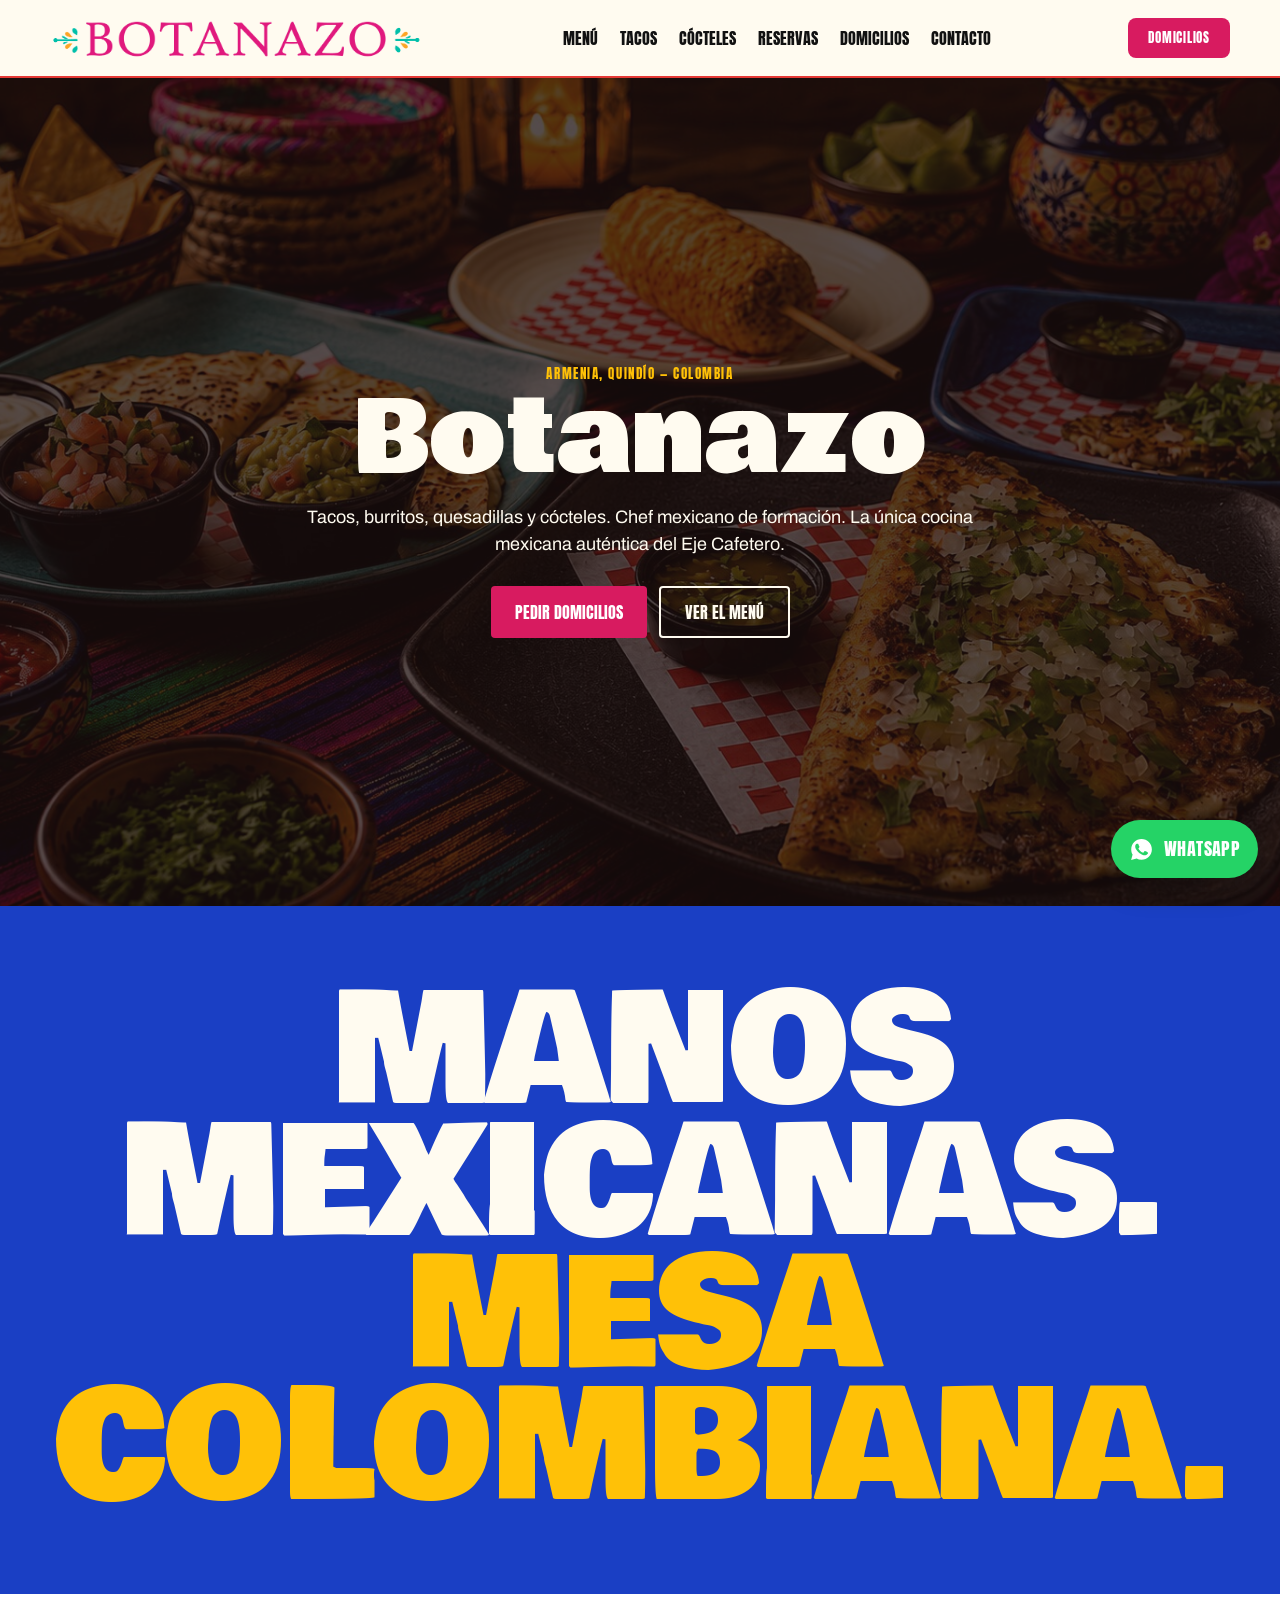
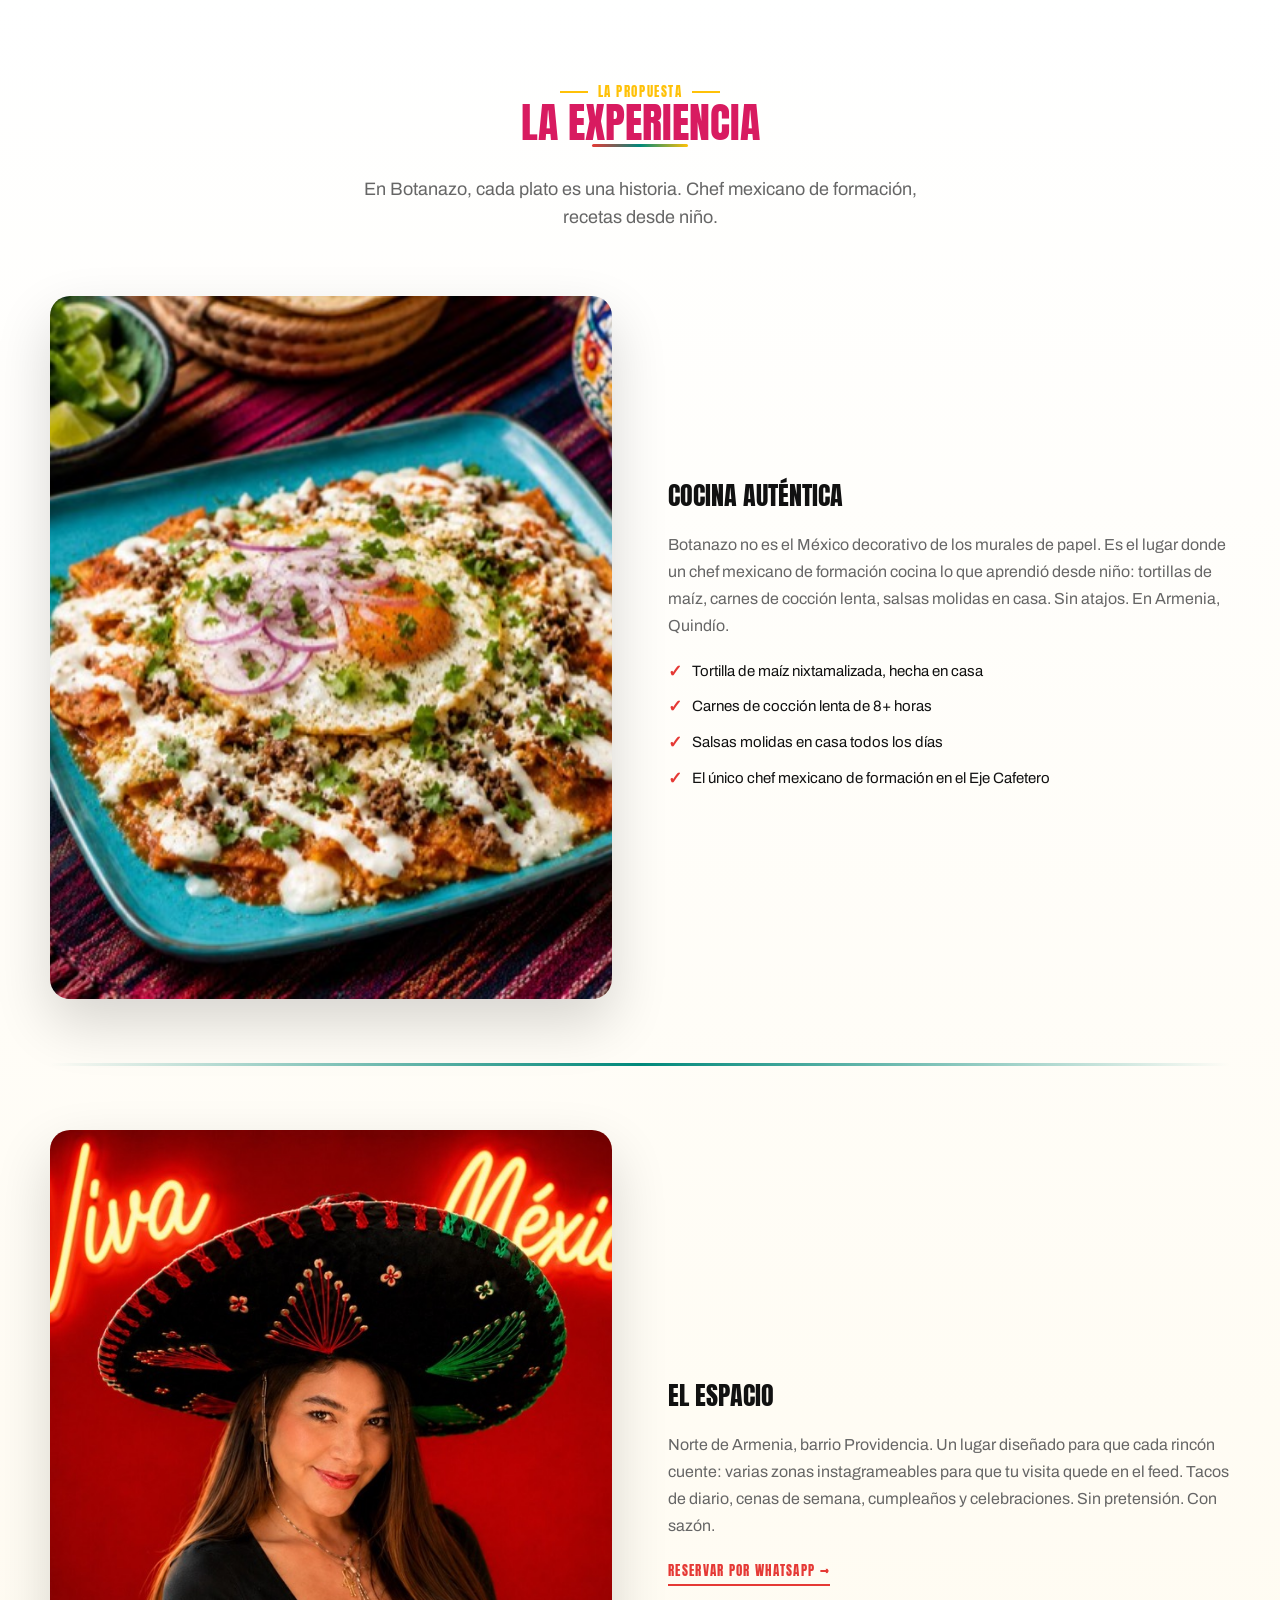
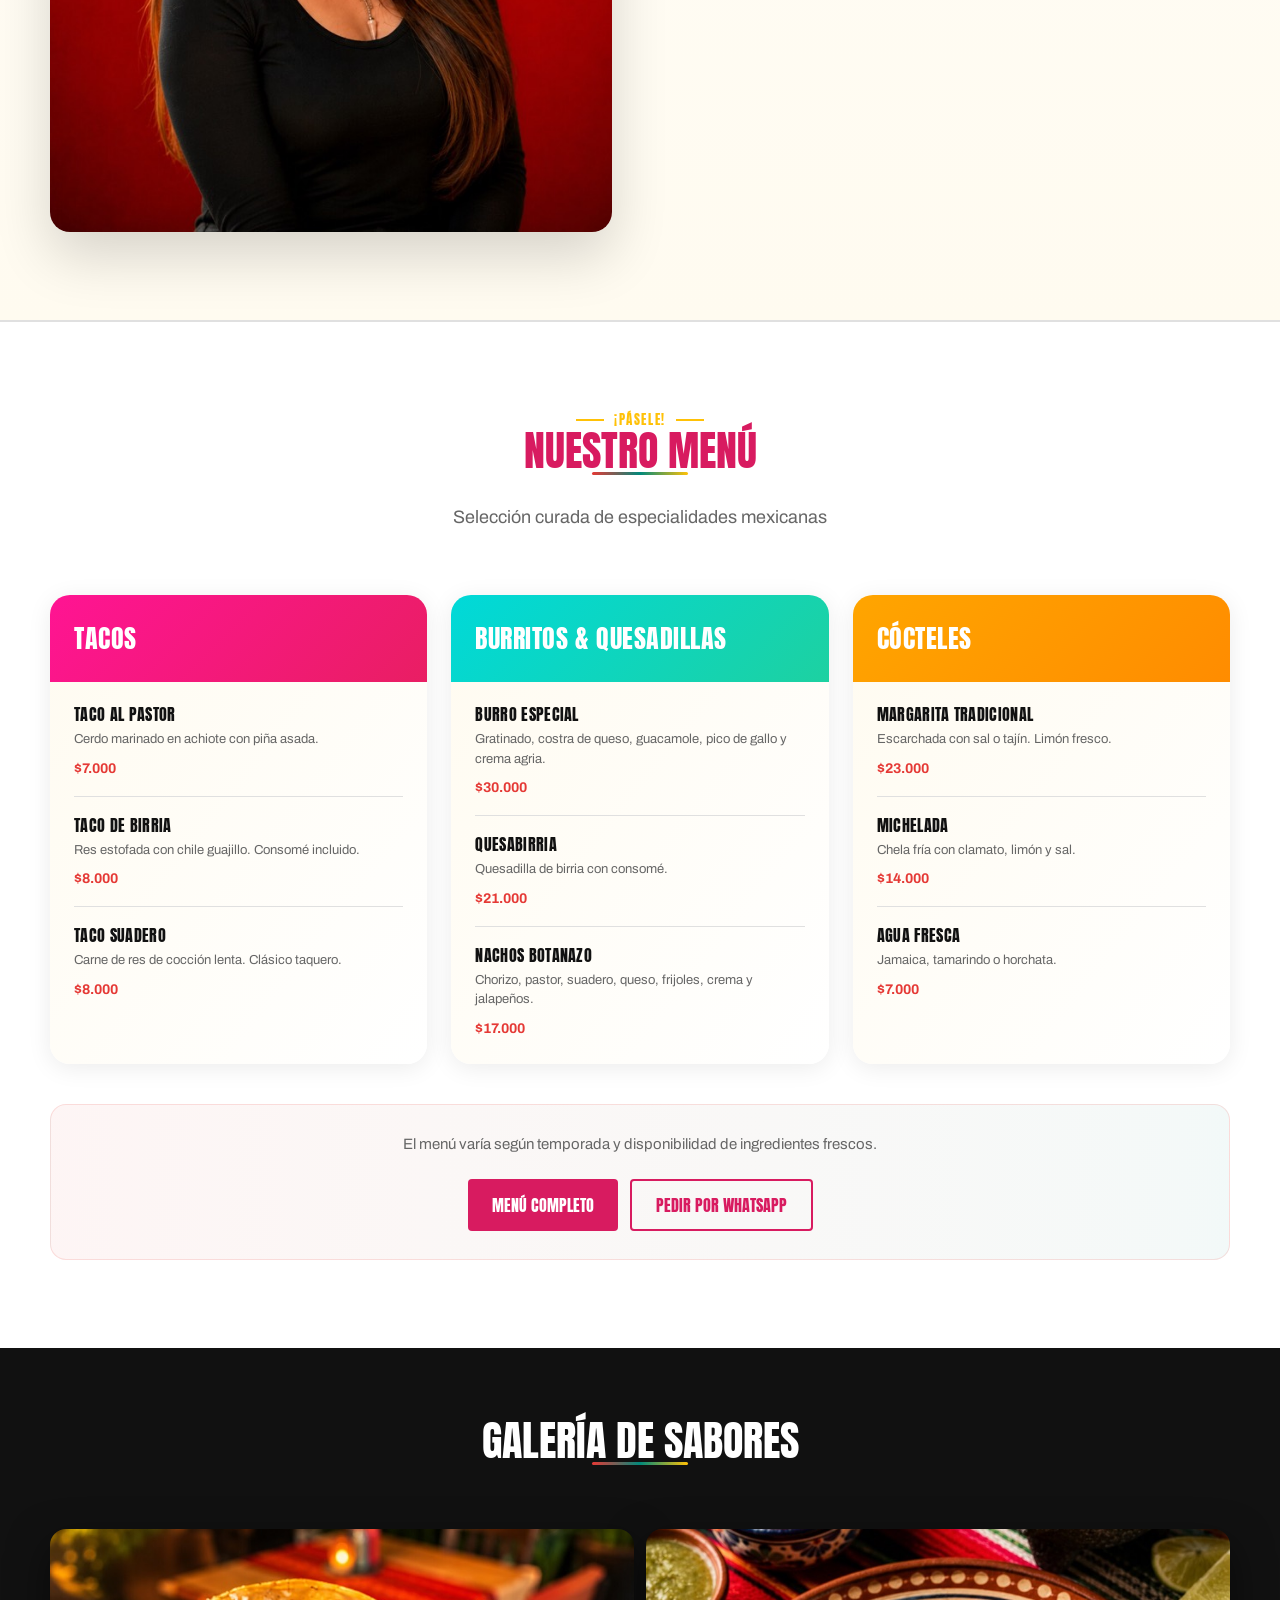
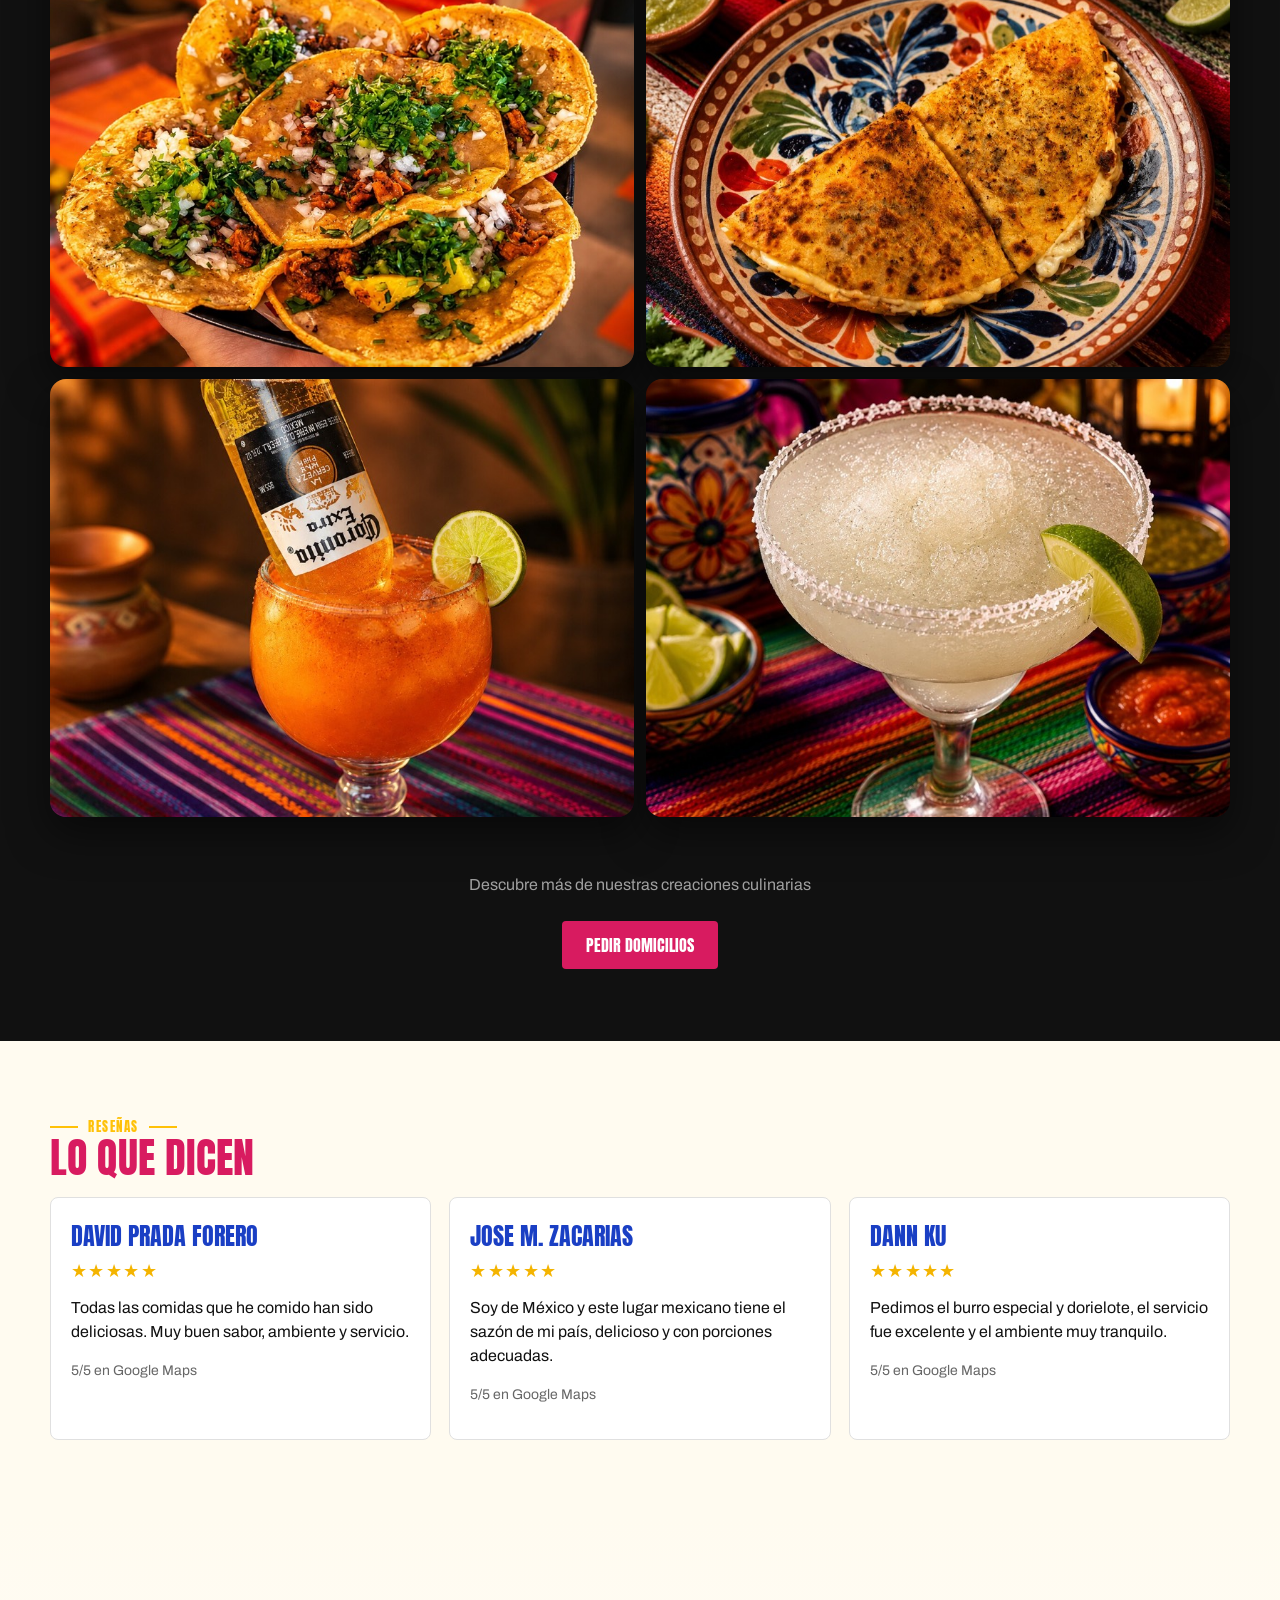
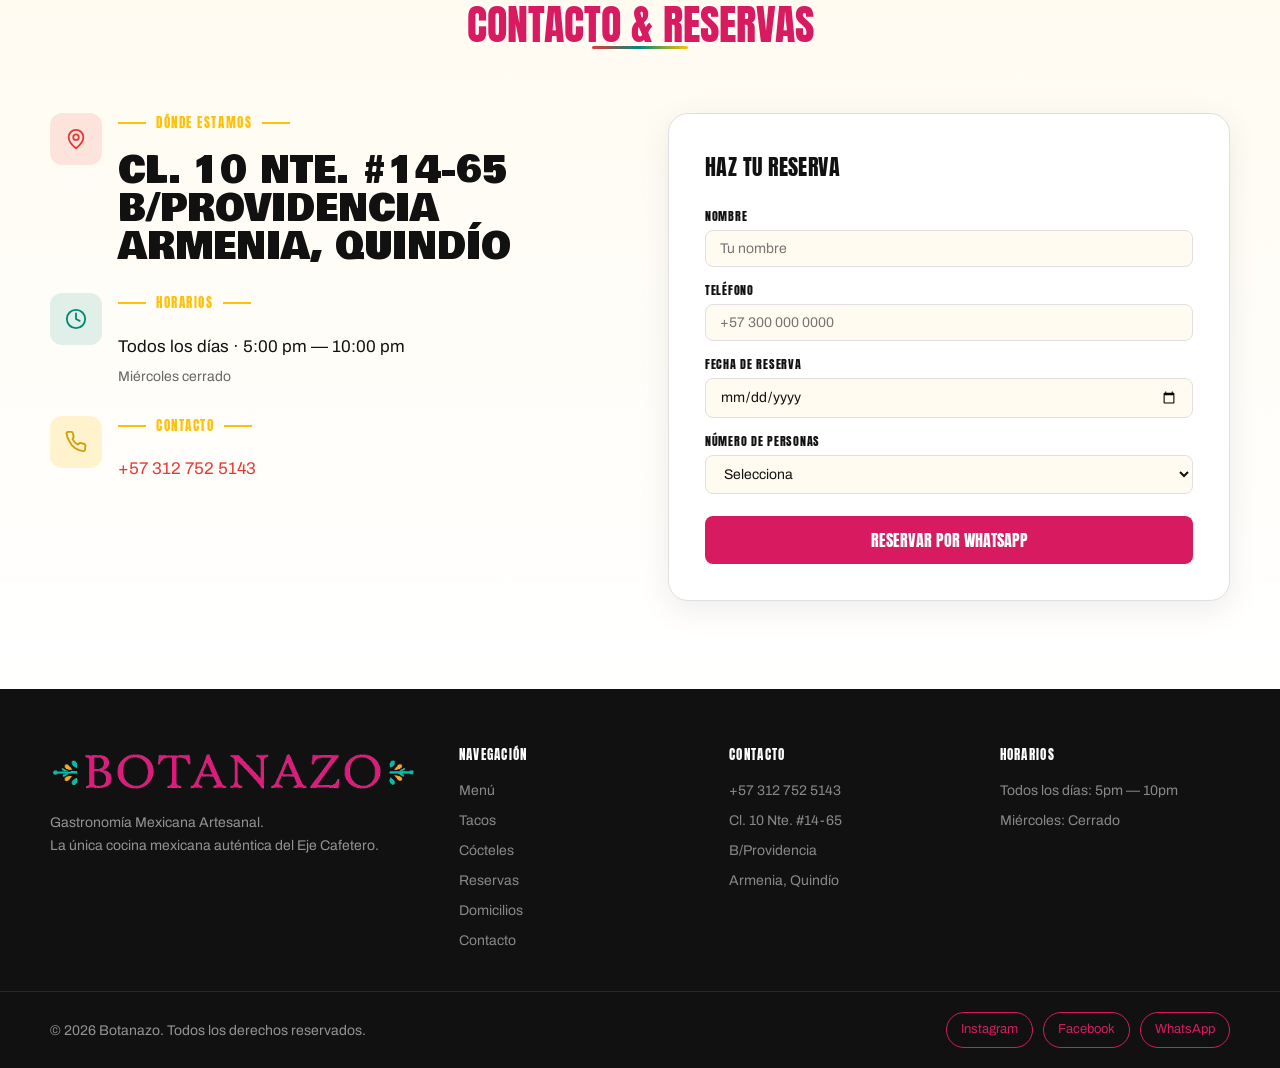
==== public/index.html @ c0c4675f "Add Bretana image" ====
<!doctype html>
<html lang="es">
  <head>
    <meta charset="utf-8" />
    <meta name="viewport" content="width=device-width, initial-scale=1" />
    <title>Botanazo | Restaurante mexicano en Armenia, Quindío</title>
    <meta name="description" content="Botanazo es el único restaurante mexicano con chef de formación en el Eje Cafetero. Tacos, burritos, quesadillas, cócteles y botanas en Armenia, Quindío." />
    <link rel="preconnect" href="https://fonts.googleapis.com" />
    <link rel="preconnect" href="https://fonts.gstatic.com" crossorigin />
    <link href="https://fonts.googleapis.com/css2?family=Anton&family=Archivo:wght@400;500;700&family=Bowlby+One&family=Caveat:wght@600&display=swap" rel="stylesheet" />
    <link rel="stylesheet" href="./styles-v22.css" />
    <link rel="icon" type="image/svg+xml" href="./assets/favicon_io/favicon.svg" />
    <link rel="shortcut icon" href="./assets/favicon_io/favicon.ico" />
    <link rel="icon" type="image/png" sizes="96x96" href="./assets/favicon_io/favicon-96x96.png" />
    <link rel="apple-touch-icon" sizes="180x180" href="./assets/favicon_io/apple-touch-icon.png" />
    <link rel="manifest" href="./assets/favicon_io/site.webmanifest" />
  </head>
  <body>

    <!-- HEADER -->
    <header class="site-header">
      <nav class="nav">
        <a class="brand" href="./index.html">
          <img src="./assets/images/logo-botanazo-mini.png" alt="Botanazo Gastronomia Mexicana" />
        </a>
        <button class="nav-toggle" data-nav-toggle aria-label="Abrir menú"><svg width="24" height="24" viewBox="0 0 24 24" fill="none" stroke="currentColor" stroke-width="2" stroke-linecap="round"><line x1="3" y1="6" x2="21" y2="6"/><line x1="3" y1="12" x2="21" y2="12"/><line x1="3" y1="18" x2="21" y2="18"/></svg></button>
        <div class="nav-links" data-nav-links>
          <a href="./menu.html">Menú</a>
          <a href="./tacos-en-armenia.html">Tacos</a>
          <a href="./cocteles.html">Cócteles</a>
          <a href="./reservas.html">Reservas</a>
          <a href="./domicilios.html">Domicilios</a>
          <a href="./contacto.html">Contacto</a>
        </div>
        <a class="button button-primary nav-cta" href="./domicilios.html">Domicilios</a>
      </nav>
    </header>

    <main>

      <!-- HERO -->
      <section class="hero">
        <div class="hero-inner">
          <div class="eyebrow">Armenia, Quindío — Colombia</div>
          <h1>Botanazo</h1>
          <p>Tacos, burritos, quesadillas y cócteles. Chef mexicano de formación. La única cocina mexicana auténtica del Eje Cafetero.</p>
          <div class="hero-actions">
            <a class="button button-primary" href="./domicilios.html">Pedir domicilios</a>
            <a class="button button-secondary" href="./menu.html">Ver el menú</a>
          </div>
        </div>
      </section>

      <!-- STATEMENT BAND -->
      <section class="t-statement">
        <p class="t-statement-line">Manos mexicanas.</p>
        <p class="t-statement-line t-statement-accent">Mesa colombiana.</p>
      </section>

      <!-- EXPERIENCE -->
      <section class="t-experience">
        <div class="t-exp-inner">
          <div class="t-section-head">
            <div class="section-kicker" style="justify-content:center;">La propuesta</div>
            <h2>La Experiencia</h2>
            <div class="section-divider-bar"></div>
            <p class="t-section-lead">En Botanazo, cada plato es una historia. Chef mexicano de formación, recetas desde niño.</p>
          </div>

          <div class="t-exp-row">
            <div class="t-exp-photo">
              <img src="./assets/images/chilaquiles-mexicanos-botanazo-armenia.jpg" alt="Chilaquiles en Botanazo" srcset="./assets/images/mobile/chilaquiles-mexicanos-botanazo-armenia-mobile.jpg 820w, ./assets/images/chilaquiles-mexicanos-botanazo-armenia.jpg 1254w" sizes="(max-width: 860px) 100vw, 50vw">
            </div>
            <div class="t-exp-text">
              <h3>Cocina Auténtica</h3>
              <p>Botanazo no es el México decorativo de los murales de papel. Es el lugar donde un chef mexicano de formación cocina lo que aprendió desde niño: tortillas de maíz, carnes de cocción lenta, salsas molidas en casa. Sin atajos. En Armenia, Quindío.</p>
              <ul class="t-exp-list">
                <li>Tortilla de maíz nixtamalizada, hecha en casa</li>
                <li>Carnes de cocción lenta de 8+ horas</li>
                <li>Salsas molidas en casa todos los días</li>
                <li>El único chef mexicano de formación en el Eje Cafetero</li>
              </ul>
            </div>
          </div>

          <div class="t-exp-divider"></div>

          <div class="t-exp-row t-exp-row-rev">
            <div class="t-exp-text">
              <h3>El Espacio</h3>
              <p>Norte de Armenia, barrio Providencia. Un lugar diseñado para que cada rincón cuente: varias zonas instagrameables para que tu visita quede en el feed. Tacos de diario, cenas de semana, cumpleaños y celebraciones. Sin pretensión. Con sazón.</p>
              <a class="t-feature-cta" href="https://wa.me/573127525143">Reservar por WhatsApp →</a>
            </div>
            <div class="t-exp-photo">
              <img src="./assets/images/restaurante-botanazo-armenia-ambiente.jpg" alt="Zonas instagrameables en Botanazo" srcset="./assets/images/mobile/restaurante-botanazo-armenia-ambiente-mobile.jpg 820w, ./assets/images/restaurante-botanazo-armenia-ambiente.jpg 1254w" sizes="(max-width: 860px) 100vw, 50vw">
            </div>
          </div>
        </div>
      </section>

      <!-- MENÚ — 3 tarjetas -->
      <section class="t-menu-sec">
        <div class="t-exp-inner">
          <div class="t-section-head">
            <div class="section-kicker" style="justify-content:center;">¡Pásele!</div>
            <h2>Nuestro Menú</h2>
            <div class="section-divider-bar"></div>
            <p class="t-section-lead">Selección curada de especialidades mexicanas</p>
          </div>

          <div class="t-menu-cards">
            <div class="t-menu-card">
              <div class="t-mcard-head t-mcard-red"><h3>Tacos</h3></div>
              <div class="t-mcard-body">
                <div class="t-mcard-item">
                  <div class="t-mcard-name">Taco al pastor</div>
                  <p>Cerdo marinado en achiote con piña asada.</p>
                  <span class="t-mcard-price">$7.000</span>
                </div>
                <div class="t-mcard-item">
                  <div class="t-mcard-name">Taco de birria</div>
                  <p>Res estofada con chile guajillo. Consomé incluido.</p>
                  <span class="t-mcard-price">$8.000</span>
                </div>
                <div class="t-mcard-item">
                  <div class="t-mcard-name">Taco suadero</div>
                  <p>Carne de res de cocción lenta. Clásico taquero.</p>
                  <span class="t-mcard-price">$8.000</span>
                </div>
              </div>
            </div>

            <div class="t-menu-card">
              <div class="t-mcard-head t-mcard-blue"><h3>Burritos & Quesadillas</h3></div>
              <div class="t-mcard-body">
                <div class="t-mcard-item">
                  <div class="t-mcard-name">Burro especial</div>
                  <p>Gratinado, costra de queso, guacamole, pico de gallo y crema agria.</p>
                  <span class="t-mcard-price">$30.000</span>
                </div>
                <div class="t-mcard-item">
                  <div class="t-mcard-name">Quesabirria</div>
                  <p>Quesadilla de birria con consomé.</p>
                  <span class="t-mcard-price">$21.000</span>
                </div>
                <div class="t-mcard-item">
                  <div class="t-mcard-name">Nachos Botanazo</div>
                  <p>Chorizo, pastor, suadero, queso, frijoles, crema y jalapeños.</p>
                  <span class="t-mcard-price">$17.000</span>
                </div>
              </div>
            </div>

            <div class="t-menu-card">
              <div class="t-mcard-head t-mcard-magenta"><h3>Cócteles</h3></div>
              <div class="t-mcard-body">
                <div class="t-mcard-item">
                  <div class="t-mcard-name">Margarita tradicional</div>
                  <p>Escarchada con sal o tajín. Limón fresco.</p>
                  <span class="t-mcard-price">$23.000</span>
                </div>
                <div class="t-mcard-item">
                  <div class="t-mcard-name">Michelada</div>
                  <p>Chela fría con clamato, limón y sal.</p>
                  <span class="t-mcard-price">$14.000</span>
                </div>
                <div class="t-mcard-item">
                  <div class="t-mcard-name">Agua fresca</div>
                  <p>Jamaica, tamarindo o horchata.</p>
                  <span class="t-mcard-price">$7.000</span>
                </div>
              </div>
            </div>
          </div>

          <div class="t-menu-note">
            <p>El menú varía según temporada y disponibilidad de ingredientes frescos.</p>
            <div class="action-row" style="justify-content:center; margin-top:24px;">
              <a class="button button-primary" href="./menu.html">Menú completo</a>
              <a class="button button-secondary" href="https://wa.me/573127525143">Pedir por WhatsApp</a>
            </div>
          </div>
        </div>
      </section>

      <!-- GALERÍA -->
      <section class="t-gallery">
        <div class="t-gallery-inner">
          <div class="t-section-head t-section-head-dark">
            <h2>Galería de Sabores</h2>
            <div class="section-divider-bar"></div>
          </div>
          <div class="t-gallery-grid">
            <div class="gallery-item">
              <img src="./assets/images/tacos-mexicanos-botanazo-armenia.jpg" alt="Tacos mexicanos servidos en Botanazo" srcset="./assets/images/mobile/tacos-mexicanos-botanazo-armenia-mobile.jpg 820w, ./assets/images/tacos-mexicanos-botanazo-armenia.jpg 1254w" sizes="(max-width: 860px) 100vw, 50vw">
              <div class="gallery-overlay">
                <p class="gallery-overlay-title">Tacos</p>
                <p class="gallery-overlay-desc">Pastor, birria, suadero y más</p>
              </div>
            </div>
            <div class="gallery-item">
              <img src="./assets/images/tortilla-maiz-nixtamalizada-botanazo.jpg" alt="Tortilla de maíz en Botanazo" srcset="./assets/images/mobile/tortilla-maiz-nixtamalizada-botanazo-mobile.jpg 820w, ./assets/images/tortilla-maiz-nixtamalizada-botanazo.jpg 1254w" sizes="(max-width: 860px) 100vw, 50vw">
              <div class="gallery-overlay">
                <p class="gallery-overlay-title">Tortilla de Maíz</p>
                <p class="gallery-overlay-desc">Hecha en casa, nixtamalizada</p>
              </div>
            </div>
            <div class="gallery-item">
              <img src="./assets/images/chamochela-botanazo-armenia.jpg" alt="ChamoChela servida en Botanazo" srcset="./assets/images/mobile/chamochela-botanazo-armenia-mobile.jpg 820w, ./assets/images/chamochela-botanazo-armenia.jpg 1254w" sizes="(max-width: 860px) 100vw, 50vw">
              <div class="gallery-overlay">
                <p class="gallery-overlay-title">ChamoChela</p>
                <p class="gallery-overlay-desc">Chamoy, Coronita y sabor mexicano</p>
              </div>
            </div>
            <div class="gallery-item">
              <img src="./assets/images/cocteles-mexicanos-botanazo-armenia.jpg" alt="Cóctel servido en Botanazo" srcset="./assets/images/mobile/cocteles-mexicanos-botanazo-armenia-mobile.jpg 820w, ./assets/images/cocteles-mexicanos-botanazo-armenia.jpg 1254w" sizes="(max-width: 860px) 100vw, 50vw">
              <div class="gallery-overlay">
                <p class="gallery-overlay-title">Cócteles</p>
                <p class="gallery-overlay-desc">Margaritas y más</p>
              </div>
            </div>
          </div>
          <div class="t-gallery-cta">
            <p>Descubre más de nuestras creaciones culinarias</p>
            <a class="button button-primary" href="./domicilios.html">Pedir domicilios</a>
          </div>
        </div>
      </section>

      <!-- RESEÑAS -->
      <section class="band" data-reviews-section>
        <div class="section">
          <div class="section-kicker">Reseñas</div>
          <h2>Lo que dicen</h2>
          <div class="review-grid" data-reviews-grid>
            <article class="review-card">
              <h3>David Prada Forero</h3>
              <p class="review-stars" aria-hidden="true">★★★★★</p>
              <p>Todas las comidas que he comido han sido deliciosas. Muy buen sabor, ambiente y servicio.</p>
              <p class="small-note">5/5 en Google Maps</p>
            </article>
            <article class="review-card">
              <h3>Jose M. Zacarias</h3>
              <p class="review-stars" aria-hidden="true">★★★★★</p>
              <p>Soy de México y este lugar mexicano tiene el sazón de mi país, delicioso y con porciones adecuadas.</p>
              <p class="small-note">5/5 en Google Maps</p>
            </article>
            <article class="review-card">
              <h3>DANN KU</h3>
              <p class="review-stars" aria-hidden="true">★★★★★</p>
              <p>Pedimos el burro especial y dorielote, el servicio fue excelente y el ambiente muy tranquilo.</p>
              <p class="small-note">5/5 en Google Maps</p>
            </article>
          </div>
        </div>
      </section>

      <!-- CONTACTO -->
      <section class="t-contact">
        <div class="t-exp-inner">
          <div class="t-section-head">
            <h2>Contacto & Reservas</h2>
            <div class="section-divider-bar"></div>
          </div>

          <div class="t-contact-grid">
            <div class="t-contact-info">
              <div class="t-info-block">
                <div class="t-info-icon t-info-icon-red"><svg width="22" height="22" viewBox="0 0 24 24" fill="none" stroke="currentColor" stroke-width="2" stroke-linecap="round" stroke-linejoin="round"><path d="M20 10c0 6-8 12-8 12s-8-6-8-12a8 8 0 0 1 16 0Z"/><circle cx="12" cy="10" r="3"/></svg></div>
                <div>
                  <div class="section-kicker">Dónde estamos</div>
                  <p class="t-info-address">Cl. 10 Nte. #14-65<br />B/Providencia<br />Armenia, Quindío</p>
                </div>
              </div>
              <div class="t-info-block">
                <div class="t-info-icon t-info-icon-turquesa"><svg width="22" height="22" viewBox="0 0 24 24" fill="none" stroke="currentColor" stroke-width="2" stroke-linecap="round" stroke-linejoin="round"><circle cx="12" cy="12" r="10"/><polyline points="12 6 12 12 16 14"/></svg></div>
                <div>
                  <div class="section-kicker">Horarios</div>
                  <p>Todos los días · 5:00 pm — 10:00 pm</p>
                  <p style="color: var(--muted); font-size: 14px; margin-top: 4px;">Miércoles cerrado</p>
                </div>
              </div>
              <div class="t-info-block">
                <div class="t-info-icon t-info-icon-achiote"><svg width="22" height="22" viewBox="0 0 24 24" fill="none" stroke="currentColor" stroke-width="2" stroke-linecap="round" stroke-linejoin="round"><path d="M22 16.92v3a2 2 0 0 1-2.18 2 19.79 19.79 0 0 1-8.63-3.07A19.5 19.5 0 0 1 4.69 11a19.79 19.79 0 0 1-3.07-8.67A2 2 0 0 1 3.6 1h3a2 2 0 0 1 2 1.72c.127.96.361 1.903.7 2.81a2 2 0 0 1-.45 2.11L8.09 8.91a16 16 0 0 0 6 6l1.27-1.27a2 2 0 0 1 2.11-.45c.907.339 1.85.573 2.81.7A2 2 0 0 1 22 16.92z"/></svg></div>
                <div>
                  <div class="section-kicker">Contacto</div>
                  <p><a href="https://wa.me/573127525143">+57 312 752 5143</a></p>
                </div>
              </div>
            </div>

            <div class="t-contact-form-box">
              <h3 class="t-res-title">Haz tu Reserva</h3>
              <div class="t-res-form">
                <div class="form-group">
                  <label class="form-label">Nombre</label>
                  <input class="form-input" type="text" placeholder="Tu nombre" />
                </div>
                <div class="form-group">
                  <label class="form-label">Teléfono</label>
                  <input class="form-input" type="tel" placeholder="+57 300 000 0000" />
                </div>
                <div class="form-group">
                  <label class="form-label">Fecha de reserva</label>
                  <input class="form-input" type="date" />
                </div>
                <div class="form-group">
                  <label class="form-label">Número de personas</label>
                  <select class="form-input">
                    <option>Selecciona</option>
                    <option>1 Persona</option>
                    <option>2 Personas</option>
                    <option>3 Personas</option>
                    <option>4 Personas</option>
                    <option>5+ Personas</option>
                  </select>
                </div>
                <a class="button button-primary t-res-submit" href="https://wa.me/573127525143">Reservar por WhatsApp</a>
              </div>
            </div>
          </div>
        </div>
      </section>

    </main>

    <!-- FOOTER -->
    <footer class="footer">
      <div class="footer-inner">
        <div>
          <img class="footer-brand" src="./assets/images/logo-botanazo-mini.png" alt="Botanazo Gastronomia Mexicana" />
          <p>Gastronomía Mexicana Artesanal.<br />La única cocina mexicana auténtica del Eje Cafetero.</p>
        </div>
        <div>
          <h4 class="footer-heading">Navegación</h4>
          <ul class="footer-links">
            <li><a href="./menu.html">Menú</a></li>
            <li><a href="./tacos-en-armenia.html">Tacos</a></li>
            <li><a href="./cocteles.html">Cócteles</a></li>
            <li><a href="./reservas.html">Reservas</a></li>
            <li><a href="./domicilios.html">Domicilios</a></li>
            <li><a href="./contacto.html">Contacto</a></li>
          </ul>
        </div>
        <div>
          <h4 class="footer-heading">Contacto</h4>
          <ul class="footer-links">
            <li><a href="https://wa.me/573127525143">+57 312 752 5143</a></li>
            <li>Cl. 10 Nte. #14-65</li>
            <li>B/Providencia</li>
            <li>Armenia, Quindío</li>
          </ul>
        </div>
        <div>
          <h4 class="footer-heading">Horarios</h4>
          <ul class="footer-links">
            <li>Todos los días: 5pm — 10pm</li>
            <li>Miércoles: Cerrado</li>
          </ul>
        </div>
      </div>
      <div class="footer-bottom">
        <div class="footer-bottom-inner">
          <p>© 2026 Botanazo. Todos los derechos reservados.</p>
          <div class="footer-social">
            <a href="https://www.instagram.com/botanazoaxm/" target="_blank" rel="noopener noreferrer">Instagram</a>
            <a href="https://www.facebook.com/profile.php?id=61553035852550&amp;locale=es_LA#" target="_blank" rel="noopener noreferrer">Facebook</a>
            <a href="https://wa.me/573127525143" target="_blank" rel="noopener noreferrer">WhatsApp</a>
          </div>
        </div>
      </div>
    </footer>

    <a class="whatsapp-float" href="https://wa.me/573127525143" target="_blank" rel="noopener noreferrer" aria-label="Escribir a Botanazo por WhatsApp"><svg viewBox="0 0 24 24" fill="currentColor" aria-hidden="true"><path d="M12.04 2C6.58 2 2.13 6.45 2.13 11.91c0 1.75.46 3.45 1.33 4.95L2.05 22l5.28-1.38a9.86 9.86 0 0 0 4.71 1.2h.01c5.46 0 9.91-4.45 9.91-9.91C21.96 6.45 17.51 2 12.04 2Zm5.76 14.15c-.24.68-1.22 1.25-1.98 1.42-.53.11-1.23.2-3.57-.77-3-1.24-4.93-4.29-5.08-4.49-.14-.2-1.21-1.61-1.21-3.07 0-1.46.76-2.18 1.03-2.48.27-.3.59-.38.79-.38h.57c.18.01.43-.07.67.51.26.63.87 2.13.94 2.28.08.15.13.33.03.53-.1.2-.15.33-.3.51-.15.18-.32.4-.46.54-.15.15-.31.31-.13.61.18.3.79 1.3 1.69 2.1 1.16 1.03 2.14 1.35 2.44 1.5.3.15.48.13.66-.08.18-.2.76-.89.97-1.19.2-.3.4-.25.68-.15.28.1 1.78.84 2.08.99.3.15.51.23.59.36.07.13.07.73-.17 1.41Z"/></svg><span>WhatsApp</span></a>
    <script src="./script.js?v=11"></script>
  </body>
</html>
---- public/styles-v22.css ----
:root {
  --red: #e53935;
  --blue: #1a3fc4;
  --masa: #fffbf0;
  --achiote: #ffc107;
  --magenta: #d81b60;
  --turquesa: #00897b;
  --morado: #6a3ba8;
  --coal: #111111;
  --muted: #666666;
  --line: #e0e0e0;
  --white: #ffffff;
  --max: 1180px;
}

* {
  box-sizing: border-box;
}

html {
  scroll-behavior: smooth;
}

body {
  margin: 0;
  background: var(--masa);
  color: var(--coal);
  font-family: "Archivo", Arial, sans-serif;
  line-height: 1.5;
  overflow-x: hidden;
}

img {
  display: block;
  width: 100%;
}

img.is-icon-fallback,
.product-card img[src$="logo-botanazo-mini.png"],
.product-card img[src$="logo_botanazo_mini.png"],
.product-modal-image[src$="logo-botanazo-mini.png"],
.product-modal-image[src$="logo_botanazo_mini.png"] {
  background: var(--white);
  object-fit: contain;
  padding: 22px;
}

a {
  color: inherit;
  text-decoration: none;
}

p {
  overflow-wrap: anywhere;
}

.split > *,
.feature-grid > *,
.menu-grid > *,
.info-grid > *,
.gallery > *,
.review-grid > * {
  min-width: 0;
}

.split p {
  max-width: 100%;
}

.site-header {
  position: sticky;
  top: 0;
  z-index: 20;
  border-bottom: 2px solid var(--red);
  background: color-mix(in srgb, var(--masa) 92%, transparent);
  backdrop-filter: blur(8px);
  -webkit-backdrop-filter: blur(8px);
}

.nav {
  width: min(calc(100% - 32px), var(--max));
  min-height: 76px;
  margin: 0 auto;
  display: flex;
  align-items: center;
  justify-content: space-between;
  gap: 24px;
}

.brand {
  display: inline-flex;
  align-items: center;
}

h1,
h2,
.eyebrow,
.menu-title,
.button,
.nav-links a,
.section-kicker {
  font-family: "Anton", Arial, sans-serif;
  font-weight: 400;
  letter-spacing: 0;
}

.brand img {
  height: 48px;
  width: auto;
  max-width: 55vw;
  border-radius: 0;
  object-fit: contain;
}

.nav-links {
  display: flex;
  align-items: center;
  gap: 22px;
  text-transform: uppercase;
}

.nav-toggle {
  display: none;
  border: 0;
  background: transparent;
  color: var(--magenta);
  font: inherit;
  padding: 8px;
  cursor: pointer;
  line-height: 0;
}

.button {
  display: inline-flex;
  align-items: center;
  justify-content: center;
  min-height: 48px;
  border-radius: 4px;
  padding: 12px 24px;
  text-transform: uppercase;
}

.button-primary {
  background: var(--magenta);
  color: var(--white);
}

.button-secondary {
  border: 2px solid var(--magenta);
  color: var(--magenta);
}

.nav-cta {
  min-height: 40px;
  padding: 8px 20px;
  border-radius: 8px;
  font-size: 13px;
  letter-spacing: 0.06em;
}

.hero .button-secondary {
  border-color: var(--masa);
  color: var(--masa);
}

.hero {
  position: relative;
  min-height: min(92vh, 900px);
  display: grid;
  align-items: center;
  background: url("./assets/images/restaurante-mexicano-armenia-quindio.jpg") center center / cover;
  color: var(--masa);
}

.hero::before {
  position: absolute;
  inset: 0;
  content: "";
  background: rgba(26, 14, 14, 0.74);
}

.hero-inner,
.section,
.footer-inner,
.split,
.page-hero-inner {
  width: min(calc(100% - 32px), var(--max));
  margin: 0 auto;
}

.hero-inner {
  position: relative;
  z-index: 1;
  padding: 72px 0 54px;
  max-width: 760px;
  text-align: center;
}

.hero-inner .hero-actions {
  justify-content: center;
}

.hero-inner p {
  margin-left: auto;
  margin-right: auto;
}

.section-divider-bar {
  width: 96px;
  height: 3px;
  background: linear-gradient(to right, var(--red), var(--turquesa), var(--achiote));
  border-radius: 2px;
  margin: 0 auto 28px;
}

.eyebrow,
.section-kicker {
  color: var(--achiote);
  text-transform: uppercase;
  font-size: 13px;
  letter-spacing: 0.12em;
}

.section-kicker {
  display: flex;
  align-items: center;
  gap: 10px;
}

.section-kicker::before,
.section-kicker::after {
  content: "";
  display: inline-block;
  width: 28px;
  height: 2px;
  background: var(--achiote);
  flex-shrink: 0;
}

h1 {
  margin: 10px 0 18px;
  font-family: "Bowlby One", Arial, sans-serif;
  font-size: clamp(52px, 9vw, 100px);
  line-height: 0.92;
}

h2 {
  margin: 0 0 18px;
  color: var(--magenta);
  font-size: clamp(28px, 4vw, 42px);
  line-height: 1;
  text-transform: uppercase;
}

h3 {
  margin: 0 0 10px;
  color: var(--blue);
  font-family: "Anton", Arial, sans-serif;
  font-size: 24px;
  font-weight: 400;
  text-transform: uppercase;
}

.hero p,
.lead {
  max-width: 680px;
  font-size: 18px;
}

.hero-actions,
.action-row {
  display: flex;
  flex-wrap: wrap;
  gap: 12px;
  margin-top: 28px;
}

.band {
  padding: 76px 0;
}

.band-white {
  background: var(--white);
}

.band-blue {
  background: var(--blue);
  color: var(--masa);
}

.band-blue h2,
.band-blue h3 {
  color: var(--achiote);
}

.split {
  display: grid;
  grid-template-columns: minmax(0, 1fr) minmax(360px, 0.8fr);
  gap: 40px;
  align-items: center;
}

.photo-frame {
  overflow: hidden;
  border: 2px solid var(--blue);
  border-radius: 8px;
  background: var(--white);
}

.photo-frame img {
  aspect-ratio: 4 / 5;
  object-fit: cover;
}

.brand-panel {
  min-height: 360px;
  display: grid;
  place-items: center;
  border: 2px solid var(--blue);
  border-radius: 8px;
  background: var(--masa);
}

.brand-panel img {
  width: min(280px, 70%);
}

.feature-grid,
.menu-grid,
.info-grid,
.gallery {
  display: grid;
  gap: 18px;
}

.feature-grid {
  grid-template-columns: repeat(3, 1fr);
}

.menu-grid {
  grid-template-columns: repeat(2, 1fr);
}

.info-grid {
  grid-template-columns: repeat(3, 1fr);
}

.gallery {
  grid-template-columns: repeat(3, 1fr);
}

.review-grid {
  display: grid;
  grid-template-columns: repeat(3, 1fr);
  gap: 18px;
}

.feature,
.menu-card,
.info-card,
.post-card,
.review-card {
  border: 1px solid var(--line);
  border-radius: 8px;
  background: var(--white);
  padding: 20px;
}

.review-card h3 {
  margin-bottom: 8px;
}

.review-stars {
  margin: 0 0 10px;
  color: #f4b400;
  letter-spacing: 0.08em;
  font-size: 18px;
  line-height: 1;
}

.feature:nth-child(1) {
  background: var(--red);
  color: var(--masa);
  border-left-color: var(--masa);
}

.feature:nth-child(1) h3 {
  color: var(--masa);
}

.feature:nth-child(2) {
  background: var(--blue);
  color: var(--masa);
  border-left-color: var(--achiote);
}

.feature:nth-child(2) h3 {
  color: var(--achiote);
}

.feature:nth-child(3) {
  background: var(--magenta);
  color: var(--masa);
  border-left-color: var(--masa);
}

.feature:nth-child(3) h3 {
  color: var(--masa);
}

.menu-card {
  display: grid;
  grid-template-columns: 1fr auto;
  gap: 8px 16px;
  border-radius: 12px;
  box-shadow: 0 2px 16px rgba(0, 0, 0, 0.08);
}

.menu-title {
  color: var(--blue);
  font-size: 22px;
  text-transform: uppercase;
}

.menu-desc {
  grid-column: 1 / -1;
  margin: 0;
  color: var(--muted);
  font-size: 14px;
}

.price {
  color: var(--red);
  font-weight: 700;
}

.page-hero {
  border-bottom: 2px solid var(--red);
  background: var(--blue);
  color: var(--masa);
}

.page-hero-tacos {
  position: relative;
  background:
    linear-gradient(90deg, rgba(18, 18, 18, 0.78), rgba(18, 18, 18, 0.42)),
    url("./assets/images/tacos-en-armenia-hero.jpg") center center / cover;
}

.page-hero-menu {
  position: relative;
  background:
    linear-gradient(90deg, rgba(18, 18, 18, 0.78), rgba(18, 18, 18, 0.42)),
    url("./assets/images/restaurante-mexicano-armenia-quindio.jpg") center center / cover;
}

.page-hero-cocteles {
  position: relative;
  background:
    linear-gradient(90deg, rgba(18, 18, 18, 0.78), rgba(18, 18, 18, 0.42)),
    url("./assets/images/chamochela-hero-botanazo-armenia.jpg") center center / cover;
}

.page-hero-cocteles .page-hero-inner {
  position: relative;
  min-height: min(46vh, 500px);
  display: grid;
  align-content: center;
}

.page-hero-menu .page-hero-inner {
  position: relative;
  min-height: min(46vh, 500px);
  display: grid;
  align-content: center;
}

.page-hero-tacos .page-hero-inner {
  position: relative;
  min-height: min(52vh, 560px);
  display: grid;
  align-content: center;
}

.page-hero-inner {
  padding: 56px 0 48px;
}

.page-hero h1 {
  max-width: 760px;
}

.gallery img {
  aspect-ratio: 4 / 5;
  object-fit: cover;
  border-radius: 8px;
}

.gallery-placeholder {
  min-height: 260px;
  border: 1px solid var(--line);
  border-radius: 8px;
  background: var(--masa);
}

.menu-section + .menu-section {
  margin-top: 44px;
}

.menu-section {
  max-width: 100%;
}

.menu-jump {
  display: flex;
  flex-wrap: wrap;
  gap: 10px;
  margin-bottom: 38px;
}

.menu-jump a {
  border-bottom: 1px solid var(--red);
  color: var(--red);
  font-family: "Anton", Arial, sans-serif;
  text-transform: uppercase;
}

.menu-table {
  width: 100%;
  border-collapse: collapse;
}

.table-scroll {
  width: 100%;
}

.menu-table th,
.menu-table td {
  border-bottom: 1px solid var(--line);
  padding: 12px 0;
  vertical-align: top;
}

.menu-table th {
  color: var(--blue);
  font-family: "Anton", Arial, sans-serif;
  font-weight: 400;
  text-align: left;
  text-transform: uppercase;
}

.menu-table td:not(:first-child),
.menu-table th:not(:first-child) {
  padding-left: 18px;
  text-align: right;
  white-space: nowrap;
}

.menu-subsection + .menu-subsection {
  margin-top: 26px;
}

.menu-copy {
  max-width: 760px;
  margin: 0 0 18px;
}

.menu-detail {
  margin: 12px 0 0;
  color: var(--muted);
  font-size: 14px;
}

.menu-photo-band {
  margin: 44px 0;
}

.menu-photo-band img {
  display: block;
  width: 100%;
  aspect-ratio: 16 / 7;
  object-fit: cover;
  border-radius: 8px;
}

.menu-two-col {
  display: grid;
  grid-template-columns: repeat(2, minmax(0, 1fr));
  gap: 28px;
}

.small-note {
  color: var(--muted);
  font-size: 14px;
}

.list-clean {
  margin: 0;
  padding-left: 18px;
}

.post-card {
  display: grid;
  gap: 12px;
}

.footer {
  background: var(--coal);
  color: var(--masa);
}

.footer-inner {
  display: grid;
  grid-template-columns: 1.6fr 1fr 1fr 1fr;
  gap: 40px;
  padding: 56px 0 40px;
}

.footer p {
  margin: 6px 0;
  color: rgba(255, 255, 255, 0.55);
  font-size: 14px;
  line-height: 1.65;
}

.footer strong {
  color: var(--achiote);
}

.footer-brand {
  height: 52px;
  width: auto;
  max-width: 100%;
  object-fit: contain;
  border-radius: 0;
  margin-bottom: 14px;
}

.footer-heading {
  font-family: "Anton", Arial, sans-serif;
  font-weight: 400;
  font-size: 13px;
  letter-spacing: 0.1em;
  text-transform: uppercase;
  color: var(--white);
  margin: 0 0 16px;
}

.footer-links {
  list-style: none;
  margin: 0;
  padding: 0;
  display: flex;
  flex-direction: column;
  gap: 9px;
}

.footer-links li {
  color: rgba(255, 255, 255, 0.5);
  font-size: 14px;
}

.footer-links a {
  color: rgba(255, 255, 255, 0.5);
  font-size: 14px;
  transition: color 0.2s;
}

.footer-links a:hover {
  color: var(--achiote);
}

.footer-bottom {
  border-top: 1px solid rgba(255, 255, 255, 0.1);
}

.footer-bottom-inner {
  width: min(calc(100% - 32px), var(--max));
  margin: 0 auto;
  padding: 20px 0;
  display: flex;
  align-items: center;
  justify-content: space-between;
  gap: 16px;
  color: rgba(255, 255, 255, 0.35);
  font-size: 13px;
}

.footer-social {
  display: flex;
  flex-wrap: wrap;
  gap: 10px;
}

.footer-social a {
  color: var(--magenta);
  font-size: 13px;
  border: 1px solid var(--magenta);
  border-radius: 999px;
  padding: 7px 14px;
  transition: color 0.2s, background 0.2s;
}

.footer-social a:hover {
  background: var(--magenta);
  color: var(--white);
}

.band-shout {
  background: var(--red);
  color: var(--masa);
  padding: 56px 16px;
  text-align: center;
}

.band-magenta {
  background: var(--magenta);
  color: var(--masa);
}

.shout-inner {
  max-width: var(--max);
  margin: 0 auto;
}

.shout-text {
  margin: 0;
  font-family: "Bowlby One", Arial, sans-serif;
  font-size: clamp(72px, 14vw, 160px);
  line-height: 0.88;
  letter-spacing: -0.01em;
  text-transform: uppercase;
}

.shout-sub {
  margin: 18px 0 0;
  font-family: "Caveat", cursive;
  font-weight: 600;
  font-size: clamp(20px, 2.5vw, 28px);
  color: var(--achiote);
}

.chef-note {
  margin: 0 0 28px;
  font-family: "Caveat", cursive;
  font-weight: 600;
  font-size: clamp(20px, 2.2vw, 26px);
  color: var(--turquesa);
}

.mobile-break {
  display: none;
}

@media (max-width: 860px) {
  .section,
  .page-hero-inner,
  .footer-inner,
  .split {
    width: calc(100vw - 32px);
  }

  .nav {
    min-height: 72px;
  }

  .nav-toggle {
    display: block;
  }

  .nav-links {
    position: absolute;
    inset: 72px 16px auto;
    display: none;
    flex-direction: column;
    align-items: stretch;
    gap: 0;
    border: 1px solid var(--line);
    background: var(--masa);
  }

  .nav-links.is-open {
    display: flex;
  }

  .nav-links a {
    padding: 14px 16px;
    border-bottom: 1px solid var(--line);
  }

  .nav-links a:last-child {
    border-bottom: 0;
  }

  .hero {
    min-height: 620px;
  }

  .hero-inner {
    margin-left: 16px;
    margin-right: 16px;
    width: calc(100% - 32px);
    max-width: calc(100% - 32px);
    padding-bottom: 36px;
  }

  .hero p {
    max-width: 320px;
  }

  .menu-table {
    table-layout: fixed;
  }

  .table-scroll {
    overflow-x: auto;
  }

  .table-scroll .menu-table {
    min-width: 560px;
    table-layout: auto;
  }

  .menu-table th,
  .menu-table td {
    font-size: 14px;
  }

  .menu-table td:not(:first-child),
  .menu-table th:not(:first-child) {
    padding-left: 8px;
    white-space: normal;
  }

  .menu-jump {
    row-gap: 8px;
  }

  .split,
  .feature-grid,
  .menu-grid,
  .info-grid,
  .gallery,
  .review-grid,
  .menu-two-col,
  .footer-inner {
    grid-template-columns: 1fr;
  }

  .footer-inner {
    gap: 28px;
    padding: 40px 0 28px;
  }

  .band {
    padding: 56px 0;
  }

  .mobile-break {
    display: inline;
  }
}
/* =========================================
   BOTANAZO — Layout experimental
   Referentes: Frenessi (estructura) +
   Cucurrucucu + Qué Rico (color y tipo)
   ========================================= */

/* --- STATEMENT BAND --- */
.t-statement {
  background: var(--blue);
  color: var(--masa);
  padding: 80px 16px;
  text-align: center;
  overflow: hidden;
}

.t-statement-line {
  margin: 0;
  font-family: "Bowlby One", Arial, sans-serif;
  font-size: clamp(60px, 12vw, 150px);
  line-height: 0.88;
  text-transform: uppercase;
  letter-spacing: -0.02em;
}

.t-statement-accent {
  color: var(--achiote);
}

/* --- INTRO FILOSÓFICA --- */
.t-intro {
  background: var(--masa);
  padding: 100px 16px;
  border-bottom: 2px solid var(--line);
}

.t-intro-inner {
  max-width: 820px;
  margin: 0 auto;
}

.t-intro-text {
  font-size: clamp(18px, 2vw, 23px);
  line-height: 1.65;
  margin: 28px 0 0;
  color: var(--coal);
}

/* --- CATEGORY GRID --- */
.t-cat-grid {
  display: grid;
  grid-template-columns: repeat(3, 1fr);
  gap: 2px;
}

.t-cat-card {
  padding: 60px 44px;
  min-height: 500px;
  display: flex;
  flex-direction: column;
  justify-content: space-between;
}

.t-cat-red    { background: var(--red);     color: var(--masa); }
.t-cat-blue   { background: var(--blue);    color: var(--masa); }
.t-cat-magenta{ background: var(--magenta); color: var(--masa); }

.t-cat-label {
  font-family: "Anton", Arial, sans-serif;
  font-size: 12px;
  letter-spacing: 0.18em;
  text-transform: uppercase;
  margin-bottom: 24px;
  opacity: 0.65;
}

.t-cat-title {
  font-family: "Bowlby One", Arial, sans-serif;
  font-size: clamp(42px, 5.5vw, 68px);
  line-height: 0.88;
  text-transform: uppercase;
  margin: 0 0 24px;
  color: inherit;
}

.t-cat-desc {
  font-size: 16px;
  line-height: 1.55;
  margin: 0;
  opacity: 0.88;
}

.t-cat-bottom {
  margin-top: 48px;
}

.t-cat-link {
  font-family: "Anton", Arial, sans-serif;
  font-size: 13px;
  letter-spacing: 0.12em;
  text-transform: uppercase;
  color: inherit;
  border-bottom: 2px solid currentColor;
  padding-bottom: 4px;
  display: inline-block;
}

/* --- THE BRIEF --- */
.t-brief {
  background: var(--white);
  padding: 130px 16px;
  text-align: center;
}

.t-brief-inner {
  max-width: 960px;
  margin: 0 auto;
}

.t-brief-text {
  font-family: "Bowlby One", Arial, sans-serif;
  font-size: clamp(38px, 6vw, 78px);
  line-height: 0.98;
  color: var(--coal);
  margin: 0;
  text-transform: uppercase;
}

.t-brief-text em {
  color: var(--red);
  font-style: normal;
}

/* --- FEATURES 3 BLOQUES --- */
.t-features {
  display: grid;
  grid-template-columns: repeat(3, 1fr);
  background: var(--masa);
  border-top: 2px solid var(--line);
  border-bottom: 2px solid var(--line);
}

.t-feature {
  padding: 72px 52px;
  border-right: 1px solid var(--line);
}

.t-feature:last-child {
  border-right: none;
}

.t-feature-num {
  font-family: "Bowlby One", Arial, sans-serif;
  font-size: 80px;
  line-height: 1;
  color: var(--achiote);
  margin: 0 0 20px;
}

.t-feature-title {
  font-family: "Anton", Arial, sans-serif;
  font-size: 26px;
  font-weight: 400;
  text-transform: uppercase;
  color: var(--coal);
  margin: 0 0 16px;
  letter-spacing: 0.02em;
}

.t-feature p {
  font-size: 16px;
  line-height: 1.65;
  color: var(--muted);
  margin: 0 0 28px;
}

.t-feature-cta {
  font-family: "Anton", Arial, sans-serif;
  font-size: 13px;
  letter-spacing: 0.1em;
  text-transform: uppercase;
  color: var(--red);
  border-bottom: 2px solid var(--red);
  padding-bottom: 3px;
  display: inline-block;
}

/* --- GALLERY 2x2 --- */
.t-gallery {
  background: var(--coal);
  padding: 72px 0;
}

.t-gallery-inner {
  width: min(calc(100% - 32px), var(--max));
  margin: 0 auto;
}

.t-section-head-dark h2 {
  color: var(--white);
}

.t-section-head-dark .section-kicker {
  color: var(--achiote);
}

.t-gallery-grid {
  display: grid;
  grid-template-columns: repeat(2, 1fr);
  gap: 12px;
  margin-bottom: 56px;
}

.t-gallery-cta {
  text-align: center;
}

.t-gallery-cta p {
  color: rgba(255, 255, 255, 0.6);
  font-size: 16px;
  margin: 0 0 24px;
}

.gallery-item {
  position: relative;
  overflow: hidden;
  border-radius: 16px;
  box-shadow: 0 16px 40px rgba(0, 0, 0, 0.5);
  cursor: pointer;
}

.gallery-item img {
  display: block;
  width: 100%;
  aspect-ratio: 4 / 3;
  object-fit: cover;
  transition: transform 0.5s ease;
}

.gallery-item:hover img {
  transform: scale(1.07);
}

.gallery-overlay {
  position: absolute;
  inset: 0;
  background: linear-gradient(to top, rgba(0, 0, 0, 0.78) 0%, rgba(0, 0, 0, 0.3) 55%, transparent 100%);
  opacity: 0;
  transition: opacity 0.3s ease;
  display: flex;
  flex-direction: column;
  justify-content: flex-end;
  padding: 24px;
  color: var(--white);
}

.gallery-item:hover .gallery-overlay {
  opacity: 1;
}

.gallery-overlay-title {
  font-family: "Bowlby One", Arial, sans-serif;
  font-size: 20px;
  text-transform: uppercase;
  margin: 0 0 4px;
}

.gallery-overlay-desc {
  font-size: 14px;
  opacity: 0.8;
  margin: 0;
}

/* --- INFO PRÁCTICA --- */
.t-info {
  background: var(--white);
  padding: 100px 16px;
}

.t-info-icon {
  width: 52px;
  height: 52px;
  border-radius: 12px;
  display: flex;
  align-items: center;
  justify-content: center;
  margin-bottom: 18px;
  flex-shrink: 0;
}

.t-info-icon-red     { background: color-mix(in srgb, var(--red) 12%, transparent);     color: var(--red); }
.t-info-icon-turquesa{ background: color-mix(in srgb, var(--turquesa) 12%, transparent); color: var(--turquesa); }
.t-info-icon-achiote { background: color-mix(in srgb, var(--achiote) 18%, transparent); color: color-mix(in srgb, var(--achiote) 80%, var(--coal)); }

.t-info-inner {
  display: grid;
  grid-template-columns: repeat(3, 1fr);
  gap: 48px;
  width: min(calc(100% - 32px), 1180px);
  margin: 0 auto;
}

.t-info-block p {
  font-size: 17px;
  line-height: 1.65;
  margin: 20px 0 0;
}

.t-info-block a {
  color: var(--red);
}

.t-info-address {
  font-family: "Bowlby One", Arial, sans-serif !important;
  font-size: clamp(24px, 2.8vw, 36px) !important;
  line-height: 1.05 !important;
  text-transform: uppercase;
  color: var(--coal) !important;
  margin: 20px 0 0 !important;
}

.t-info-cta {
  display: inline-flex;
  align-items: center;
  justify-content: center;
  min-height: 48px;
  border-radius: 4px;
  padding: 12px 24px;
  background: var(--red);
  color: var(--masa);
  font-family: "Anton", Arial, sans-serif;
  font-size: 14px;
  letter-spacing: 0.06em;
  text-transform: uppercase;
  margin-top: 24px;
}

/* --- RESPONSIVE --- */
@media (max-width: 860px) {
  .t-cat-grid,
  .t-features,
  .t-info-inner {
    grid-template-columns: 1fr;
  }

  .t-cat-card {
    min-height: auto;
    padding: 48px 28px;
  }

  .t-cat-bottom {
    margin-top: 36px;
  }

  .t-feature {
    padding: 52px 28px;
    border-right: none;
    border-bottom: 1px solid var(--line);
  }

  .t-feature:last-child {
    border-bottom: none;
  }

  .t-gallery {
    padding: 48px 0;
  }

  .t-gallery-grid {
    grid-template-columns: 1fr;
    gap: 10px;
  }

  .gallery-item img {
    aspect-ratio: 3 / 2;
  }

  .footer-bottom-inner {
    flex-direction: column;
    text-align: center;
    gap: 10px;
  }

  .nav-cta {
    display: none;
  }

  .t-brief {
    padding: 80px 16px;
  }

  .t-intro {
    padding: 72px 16px;
  }

  .t-statement {
    padding: 60px 16px;
  }

  .t-exp-row,
  .t-exp-row-rev {
    grid-template-columns: 1fr;
    direction: ltr;
    gap: 32px;
  }

  .t-exp-row .t-exp-text,
  .t-exp-row-rev .t-exp-text {
    order: 1;
  }

  .t-exp-row .t-exp-photo,
  .t-exp-row-rev .t-exp-photo {
    order: 2;
  }

  .t-menu-cards {
    grid-template-columns: 1fr;
  }

  .t-contact-grid {
    grid-template-columns: 1fr;
    gap: 40px;
  }
}

/* =========================================
   EXPERIENCE SECTION
   ========================================= */
.t-experience {
  background: linear-gradient(to bottom, var(--white), var(--masa));
  padding: 88px 0;
}

.t-exp-inner {
  width: min(calc(100% - 32px), var(--max));
  margin: 0 auto;
}

.t-section-head {
  text-align: center;
  margin-bottom: 64px;
}

.t-section-head h2 {
  margin-bottom: 0;
}

.t-section-lead {
  font-size: 18px;
  color: var(--muted);
  max-width: 560px;
  margin: 0 auto;
  line-height: 1.6;
}

.t-exp-row {
  display: grid;
  grid-template-columns: 1fr 1fr;
  gap: 56px;
  align-items: center;
}

.t-exp-row-rev {
  direction: rtl;
}

.t-exp-row-rev > * {
  direction: ltr;
}

.t-exp-photo {
  overflow: hidden;
  border-radius: 20px;
  box-shadow: 0 24px 56px rgba(0, 0, 0, 0.16);
}

.t-exp-photo img {
  display: block;
  width: 100%;
  aspect-ratio: 4 / 5;
  object-fit: cover;
  transition: transform 0.5s ease;
}

.t-exp-photo:hover img {
  transform: scale(1.04);
}

.t-exp-text h3 {
  color: var(--coal);
  font-size: 26px;
  margin-bottom: 16px;
}

.t-exp-text p {
  color: var(--muted);
  font-size: 16px;
  line-height: 1.7;
  margin-bottom: 20px;
  max-width: 100%;
}

.t-exp-list {
  list-style: none;
  padding: 0;
  margin: 0 0 28px;
  display: flex;
  flex-direction: column;
  gap: 12px;
}

.t-exp-list li {
  display: flex;
  align-items: flex-start;
  gap: 10px;
  font-size: 15px;
  color: var(--coal);
}

.t-exp-list li::before {
  content: "✓";
  color: var(--red);
  font-weight: 700;
  font-size: 17px;
  line-height: 1.4;
  flex-shrink: 0;
}

.t-exp-divider {
  height: 3px;
  background: linear-gradient(to right, transparent, var(--turquesa), transparent);
  margin: 64px 0;
}

/* =========================================
   MENU SECTION — 3 tarjetas
   ========================================= */
.t-menu-sec {
  background: var(--white);
  padding: 88px 0;
  border-top: 2px solid var(--line);
}

.t-menu-cards {
  display: grid;
  grid-template-columns: repeat(3, 1fr);
  gap: 24px;
  margin-bottom: 40px;
}

.t-menu-card {
  background: linear-gradient(to bottom right, var(--masa), var(--white));
  border-radius: 20px;
  overflow: hidden;
  box-shadow: 0 4px 24px rgba(0, 0, 0, 0.08);
  transition: box-shadow 0.3s ease, transform 0.3s ease;
}

.t-menu-card:hover {
  box-shadow: 0 12px 40px rgba(0, 0, 0, 0.14);
  transform: translateY(-4px);
}

.t-mcard-head {
  padding: 24px;
}

.t-mcard-head h3 {
  margin: 0;
  font-family: "Anton", Arial, sans-serif;
  font-size: 26px;
  font-weight: 400;
  text-transform: uppercase;
  letter-spacing: 0.02em;
  color: var(--white);
}

.t-mcard-red     { background: linear-gradient(135deg, #ff1493, #e91e63); }
.t-mcard-blue    { background: linear-gradient(135deg, #00d9d9, #1dd1a1); }
.t-mcard-magenta { background: linear-gradient(135deg, #ffa500, #ff8c00); }

.t-mcard-body {
  padding: 0 24px 24px;
}

.t-mcard-item {
  border-bottom: 1px solid var(--line);
  padding: 16px 0;
}

.t-mcard-item:first-child {
  padding-top: 20px;
}

.t-mcard-item:last-child {
  border-bottom: none;
  padding-bottom: 0;
}

.t-mcard-name {
  font-family: "Anton", Arial, sans-serif;
  font-size: 16px;
  font-weight: 400;
  text-transform: uppercase;
  color: var(--coal);
  letter-spacing: 0.02em;
  margin-bottom: 4px;
}

.t-mcard-item p {
  font-size: 13px;
  color: var(--muted);
  margin: 0 0 6px;
  line-height: 1.5;
}

.t-mcard-price {
  font-size: 14px;
  font-weight: 700;
  color: var(--red);
}

.t-menu-note {
  background: linear-gradient(to right, color-mix(in srgb, var(--red) 5%, transparent), color-mix(in srgb, var(--turquesa) 5%, transparent));
  padding: 28px 32px;
  border-radius: 16px;
  border: 1px solid color-mix(in srgb, var(--red) 14%, transparent);
  text-align: center;
}

.t-menu-note p {
  color: var(--muted);
  margin: 0;
  font-size: 15px;
}

/* =========================================
   CONTACT SECTION
   ========================================= */
.t-contact {
  background: linear-gradient(to bottom, var(--masa), var(--white));
  padding: 88px 0;
}

.t-contact-grid {
  display: grid;
  grid-template-columns: 1fr 1fr;
  gap: 56px;
  align-items: start;
}

.t-contact-info {
  display: flex;
  flex-direction: column;
  gap: 28px;
}

.t-contact-info .t-info-block {
  display: flex;
  align-items: flex-start;
  gap: 16px;
}

.t-contact-info .t-info-icon {
  margin-bottom: 0;
  flex-shrink: 0;
}

.t-contact-social {
  display: flex;
  gap: 10px;
  flex-wrap: wrap;
  margin-top: 12px;
}

.t-contact-social-wrap {
  margin-top: 8px;
}

.t-contact-social a {
  padding: 8px 20px;
  border: 2px solid var(--magenta);
  color: var(--magenta);
  border-radius: 8px;
  font-family: "Anton", Arial, sans-serif;
  font-size: 13px;
  letter-spacing: 0.06em;
  text-transform: uppercase;
  transition: background 0.2s, color 0.2s;
}

.t-contact-social a:hover {
  background: var(--magenta);
  color: var(--white);
}

.t-contact-form-box {
  background: var(--white);
  padding: 36px;
  border-radius: 20px;
  box-shadow: 0 8px 32px rgba(0, 0, 0, 0.08);
  border: 1px solid var(--line);
}

.t-res-title {
  font-family: "Anton", Arial, sans-serif;
  font-size: 22px;
  font-weight: 400;
  text-transform: uppercase;
  color: var(--coal);
  margin: 0 0 24px;
  letter-spacing: 0.02em;
}

.t-res-form {
  display: flex;
  flex-direction: column;
  gap: 14px;
}

.form-group {
  display: flex;
  flex-direction: column;
  gap: 5px;
}

.form-label {
  font-size: 12px;
  font-weight: 500;
  color: var(--coal);
  text-transform: uppercase;
  letter-spacing: 0.06em;
  font-family: "Anton", Arial, sans-serif;
}

.form-input {
  padding: 10px 14px;
  border: 1px solid var(--line);
  border-radius: 8px;
  font-family: "Archivo", sans-serif;
  font-size: 14px;
  color: var(--coal);
  background: var(--masa);
  transition: border-color 0.2s, box-shadow 0.2s;
  outline: none;
  width: 100%;
  box-sizing: border-box;
}

.form-input:focus {
  border-color: var(--red);
  box-shadow: 0 0 0 3px color-mix(in srgb, var(--red) 10%, transparent);
}

.t-res-submit {
  width: 100%;
  justify-content: center;
  border-radius: 8px;
  margin-top: 8px;
}

.whatsapp-float {
  position: fixed;
  right: 22px;
  bottom: 22px;
  z-index: 80;
  display: inline-flex;
  align-items: center;
  gap: 10px;
  min-height: 58px;
  padding: 0 18px;
  border-radius: 999px;
  background: #25d366;
  color: var(--white);
  font-family: "Anton", Arial, sans-serif;
  font-size: 18px;
  line-height: 1;
  text-transform: uppercase;
  letter-spacing: 0.02em;
  box-shadow: 0 12px 28px rgba(17, 17, 17, 0.22);
  transition:
    transform 0.2s ease,
    box-shadow 0.2s ease,
    background 0.2s ease;
}

.whatsapp-float:hover,
.whatsapp-float:focus-visible {
  background: #1fbd5a;
  transform: translateY(-2px);
  box-shadow: 0 16px 34px rgba(17, 17, 17, 0.28);
}

.whatsapp-float svg {
  width: 25px;
  height: 25px;
  flex: 0 0 auto;
}

.delivery-hero {
  border-bottom: 2px solid var(--red);
  background:
    linear-gradient(90deg, rgba(17, 17, 17, 0.78), rgba(17, 17, 17, 0.36)),
    url("./assets/images/tacos-mexicanos-botanazo-armenia.jpg") center center / cover;
  color: var(--masa);
}

.delivery-hero-inner {
  width: min(calc(100% - 32px), var(--max));
  min-height: min(78vh, 760px);
  margin: 0 auto;
  padding: 64px 0 54px;
  display: grid;
  align-content: center;
}

.delivery-hero h1 {
  max-width: 880px;
  margin: 14px 0 18px;
  font-size: clamp(42px, 8vw, 86px);
}

.delivery-status {
  width: fit-content;
  border: 2px solid var(--achiote);
  border-radius: 999px;
  background: rgba(17, 17, 17, 0.58);
  color: var(--achiote);
  padding: 8px 14px;
  font-weight: 700;
}

.delivery-status.is-open {
  border-color: #35d57a;
  color: #35d57a;
}

.delivery-actions,
.delivery-quick-info,
.checkout-actions {
  display: flex;
  flex-wrap: wrap;
  gap: 12px;
}

.delivery-actions {
  margin-top: 28px;
}

.delivery-hero .button-secondary {
  border-color: var(--masa);
  color: var(--masa);
}

.delivery-quick-info {
  margin-top: 28px;
}

.delivery-quick-info a,
.delivery-quick-info span {
  border: 1px solid rgba(255, 251, 240, 0.38);
  border-radius: 999px;
  background: rgba(17, 17, 17, 0.42);
  padding: 8px 12px;
  font-size: 14px;
}

.delivery-shop {
  background: var(--white);
  padding: 12px 0 96px;
}

.delivery-shell {
  width: min(calc(100% - 32px), var(--max));
  margin: 0 auto;
  display: grid;
  grid-template-columns: minmax(0, 1fr) 340px;
  gap: 28px;
  align-items: start;
}

.catalog-heading {
  display: flex;
  justify-content: space-between;
  gap: 20px;
  margin-bottom: 22px;
}

.catalog-heading p {
  max-width: 720px;
  margin: 0;
  color: var(--muted);
}

.catalog-tools {
  position: sticky;
  top: 0;
  z-index: 10;
  border: 1px solid var(--line);
  border-radius: 8px;
  background: color-mix(in srgb, var(--white) 94%, transparent);
  backdrop-filter: blur(8px);
  -webkit-backdrop-filter: blur(8px);
  padding: 10px;
  margin-bottom: 20px;
}

.catalog-topbar {
  display: grid;
  grid-template-columns: auto minmax(0, 1fr) auto;
  gap: 10px;
  align-items: center;
  margin-bottom: 8px;
}

.catalog-brand {
  display: inline-flex;
  align-items: center;
  justify-content: center;
  width: 42px;
  height: 42px;
  overflow: hidden;
  border-radius: 8px;
  background: var(--white);
}

.catalog-brand img {
  width: 34px;
  height: 34px;
  object-fit: contain;
}

.catalog-menu-toggle {
  display: inline-flex;
  align-items: center;
  justify-content: center;
  width: 42px;
  height: 42px;
  border: 1px solid var(--line);
  border-radius: 8px;
  background: var(--white);
  color: var(--magenta);
  cursor: pointer;
}

.search-field,
.field-label,
.checkout-form label {
  display: grid;
  gap: 6px;
  color: var(--blue);
  font-weight: 700;
}

.search-field {
  text-transform: uppercase;
}

.search-field span {
  position: absolute;
  width: 1px;
  height: 1px;
  overflow: hidden;
  clip: rect(0 0 0 0);
  white-space: nowrap;
}

.search-field input,
.checkout-form input,
.checkout-form textarea,
.field-label textarea,
.field-label input {
  width: 100%;
  border: 1px solid var(--line);
  border-radius: 6px;
  background: var(--white);
  color: var(--coal);
  padding: 12px;
  font: inherit;
}

.category-tabs {
  display: flex;
  flex-wrap: nowrap;
  gap: 8px;
  overflow-x: auto;
  overscroll-behavior-x: contain;
  scrollbar-width: thin;
  -webkit-overflow-scrolling: touch;
  padding-bottom: 2px;
}

.category-tabs button {
  flex: 0 0 auto;
  border: 1px solid var(--line);
  border-radius: 999px;
  background: var(--masa);
  color: var(--coal);
  padding: 8px 12px;
  font: inherit;
  cursor: pointer;
}

.category-tabs button.is-active {
  border-color: var(--magenta);
  background: var(--magenta);
  color: var(--white);
}

.catalog-grid {
  display: grid;
  grid-template-columns: 1fr;
  gap: 12px;
}

.product-card {
  display: grid;
  grid-template-columns: 108px minmax(0, 1fr);
  align-items: stretch;
  overflow: hidden;
  border: 1px solid var(--line);
  border-radius: 8px;
  background: var(--white);
  box-shadow: 0 2px 16px rgba(0, 0, 0, 0.08);
}

.product-card img {
  width: 108px;
  height: 100%;
  min-height: 128px;
  object-fit: cover;
}

.product-card-body {
  display: grid;
  gap: 8px;
  padding: 14px 16px;
}

.product-card h3,
.cart-panel h2,
.delivery-dialog h2 {
  margin: 0;
}

.product-card p {
  margin: 0;
  color: var(--muted);
  font-size: 14px;
}

.product-tags {
  display: flex;
  flex-wrap: wrap;
  gap: 6px;
}

.product-tags span {
  border-radius: 999px;
  background: var(--achiote);
  color: var(--coal);
  padding: 4px 8px;
  font-size: 12px;
  font-weight: 700;
}

.product-card-footer {
  display: flex;
  align-items: center;
  justify-content: space-between;
  gap: 12px;
}

.product-card-footer strong,
.cart-total strong {
  color: var(--red);
}

.product-card-footer .button {
  min-height: 40px;
  padding: 8px 16px;
}

.catalog-empty {
  border: 1px solid var(--line);
  border-radius: 8px;
  padding: 20px;
}

.cart-panel {
  position: sticky;
  top: 96px;
  border: 2px solid var(--blue);
  border-radius: 8px;
  background: var(--masa);
  padding: 18px;
}

.cart-items {
  display: grid;
  gap: 12px;
  max-height: min(52vh, 520px);
  overflow: auto;
  margin: 14px 0;
}

.cart-item {
  display: grid;
  grid-template-columns: minmax(0, 1fr) auto;
  gap: 12px;
  border: 1px solid var(--line);
  border-radius: 8px;
  background: var(--white);
  padding: 12px;
}

.cart-item h3 {
  margin: 0 0 4px;
  font-size: 18px;
}

.cart-item p {
  margin: 0 0 4px;
  color: var(--muted);
  font-size: 13px;
}

.cart-item-actions {
  display: grid;
  grid-template-columns: 34px 34px 34px;
  gap: 4px;
  align-items: start;
  text-align: center;
}

.cart-item-actions button {
  min-height: 34px;
  border: 1px solid var(--line);
  border-radius: 6px;
  background: var(--masa);
  color: var(--coal);
  cursor: pointer;
}

.cart-item-actions button:last-child {
  grid-column: 1 / -1;
  color: var(--red);
}

.cart-total {
  display: flex;
  justify-content: space-between;
  gap: 12px;
  border-top: 1px solid var(--line);
  padding-top: 14px;
  font-weight: 700;
}

.cart-checkout {
  width: 100%;
  margin-top: 14px;
}

.cart-checkout:disabled,
.product-card button:disabled {
  cursor: not-allowed;
  opacity: 0.5;
}

.mobile-cart-bar {
  position: fixed;
  right: 12px;
  bottom: calc(12px + env(safe-area-inset-bottom));
  left: 12px;
  z-index: 30;
  display: none;
}

.mobile-cart-bar button {
  width: 100%;
  min-height: 58px;
  display: flex;
  align-items: center;
  justify-content: space-between;
  border: 0;
  border-radius: 8px;
  background: var(--magenta);
  color: var(--white);
  padding: 12px 16px;
  font: inherit;
  font-weight: 700;
  box-shadow: 0 10px 30px rgba(0, 0, 0, 0.2);
}

.delivery-modal[hidden] {
  display: none;
}

.delivery-modal {
  position: fixed;
  inset: 0;
  z-index: 60;
  display: grid;
  place-items: center;
  padding: 18px;
}

.delivery-modal-backdrop {
  position: absolute;
  inset: 0;
  background: rgba(17, 17, 17, 0.72);
}

.delivery-dialog {
  position: relative;
  width: min(720px, 100%);
  max-height: min(88vh, 860px);
  overflow: auto;
  border-radius: 8px;
  background: var(--white);
  padding: 20px;
  outline: 0;
}

.cart-dialog,
.checkout-dialog {
  width: min(560px, 100%);
}

.modal-close {
  position: sticky;
  top: 0;
  z-index: 2;
  float: right;
  width: 40px;
  height: 40px;
  border: 0;
  border-radius: 999px;
  background: var(--coal);
  color: var(--white);
  font-size: 26px;
  line-height: 1;
  cursor: pointer;
}

.product-form,
.checkout-form {
  display: grid;
  gap: 16px;
}

.product-modal-image {
  aspect-ratio: 16 / 9;
  border-radius: 8px;
  object-fit: cover;
}

.product-modal-copy p {
  margin: 8px 0 0;
  color: var(--muted);
}

.product-form fieldset {
  display: grid;
  gap: 8px;
  min-width: 0;
  border: 1px solid var(--line);
  border-radius: 8px;
  padding: 12px;
}

.product-form legend {
  padding: 0 6px;
  color: var(--blue);
  font-weight: 700;
}

.choice-row {
  display: grid;
  grid-template-columns: auto minmax(0, 1fr) auto;
  gap: 10px;
  align-items: center;
  border-radius: 6px;
  padding: 8px;
}

.choice-row:hover {
  background: var(--masa);
}

.alcohol-check {
  grid-template-columns: auto minmax(0, 1fr);
  border: 1px solid var(--achiote);
  background: var(--masa);
}

.field-inline {
  max-width: 160px;
}

.checkout-form textarea,
.field-label textarea {
  resize: vertical;
}

.checkout-actions {
  justify-content: flex-end;
}

.checkout-warning {
  border: 1px solid var(--achiote);
  border-radius: 8px;
  background: var(--masa);
  padding: 12px;
  color: var(--coal);
}

.modal-open {
  overflow: hidden;
}

:focus-visible {
  outline: 3px solid var(--achiote);
  outline-offset: 3px;
}

@media (max-width: 860px) {
  .brand img {
    height: 56px;
    max-width: 68vw;
  }

  .t-statement-line {
    font-size: clamp(34px, 10vw, 56px);
    line-height: 0.96;
    word-break: normal;
    overflow-wrap: normal;
  }

  .t-exp-row,
  .t-exp-row-rev {
    grid-template-columns: 1fr;
    direction: ltr;
    gap: 32px;
  }

  .t-exp-row .t-exp-text,
  .t-exp-row-rev .t-exp-text {
    order: 1;
  }

  .t-exp-row .t-exp-photo,
  .t-exp-row-rev .t-exp-photo {
    order: 2;
  }

  .t-menu-cards {
    grid-template-columns: 1fr;
  }

  .t-contact-grid {
    grid-template-columns: 1fr;
    gap: 32px;
  }

  .t-contact-form-box {
    padding: 28px 20px;
  }

  .t-contact-info .t-info-block {
    gap: 14px;
  }

  .whatsapp-float {
    right: 14px;
    bottom: 14px;
    min-height: 54px;
    padding: 0 15px;
    font-size: 16px;
  }

  .hero {
    background-image: url("./assets/images/mobile/restaurante-mexicano-armenia-quindio-mobile.jpg");
  }

  .page-hero-tacos {
    background:
      linear-gradient(90deg, rgba(18, 18, 18, 0.78), rgba(18, 18, 18, 0.42)),
      url("./assets/images/mobile/tacos-en-armenia-hero-mobile.jpg") center center / cover;
  }

  .page-hero-menu {
    background:
      linear-gradient(90deg, rgba(18, 18, 18, 0.78), rgba(18, 18, 18, 0.42)),
      url("./assets/images/mobile/restaurante-mexicano-armenia-quindio-mobile.jpg") center center / cover;
  }

  .page-hero-cocteles {
    background:
      linear-gradient(90deg, rgba(18, 18, 18, 0.78), rgba(18, 18, 18, 0.42)),
      url("./assets/images/mobile/chamochela-hero-botanazo-armenia-mobile.jpg") center center / cover;
  }

  .delivery-hero {
    background:
      linear-gradient(90deg, rgba(17, 17, 17, 0.78), rgba(17, 17, 17, 0.36)),
      url("./assets/images/mobile/tacos-mexicanos-botanazo-armenia-mobile.jpg") center center / cover;
  }

  .delivery-hero-inner {
    min-height: auto;
    padding: 44px 0 36px;
  }

  .delivery-shell {
    grid-template-columns: 1fr;
  }

  .catalog-tools {
    top: 0;
    border-right: 0;
    border-left: 0;
    border-radius: 0;
    margin-right: -16px;
    margin-left: -16px;
  }

  .catalog-topbar {
    grid-template-columns: 44px minmax(0, 1fr) 44px;
    gap: 8px;
  }

  .catalog-brand,
  .catalog-menu-toggle {
    width: 44px;
    height: 44px;
  }

  .catalog-brand img {
    width: 36px;
    height: 36px;
  }

  .search-field input {
    min-width: 0;
    padding-right: 10px;
    padding-left: 10px;
  }

  .category-tabs {
    display: none;
    grid-template-columns: repeat(2, minmax(0, 1fr));
    overflow-x: visible;
    padding-top: 4px;
    padding-bottom: 0;
  }

  .category-tabs.is-open {
    display: grid;
  }

  .category-tabs button {
    min-width: 0;
    white-space: normal;
  }

  .catalog-grid {
    grid-template-columns: 1fr;
  }

  .product-card {
    grid-template-columns: 84px minmax(0, 1fr);
  }

  .product-card img {
    width: 84px;
    min-height: 120px;
  }

  .product-card-body {
    padding: 12px;
  }

  .product-card p {
    font-size: 13px;
  }

  .product-card-footer {
    align-items: flex-start;
    flex-direction: column;
    gap: 8px;
  }

  .product-card-footer .button {
    width: 100%;
  }

  .cart-panel {
    display: none;
  }

  .mobile-cart-bar {
    display: block;
  }

  .delivery-shop {
    padding-top: 0;
    padding-bottom: 112px;
  }

  .delivery-dialog {
    max-height: 92vh;
    padding: 16px;
  }

  .cart-item {
    grid-template-columns: 1fr;
  }

  .cart-item-actions {
    grid-template-columns: 42px 42px 42px minmax(82px, 1fr);
  }

  .cart-item-actions button:last-child {
    grid-column: auto;
  }
}
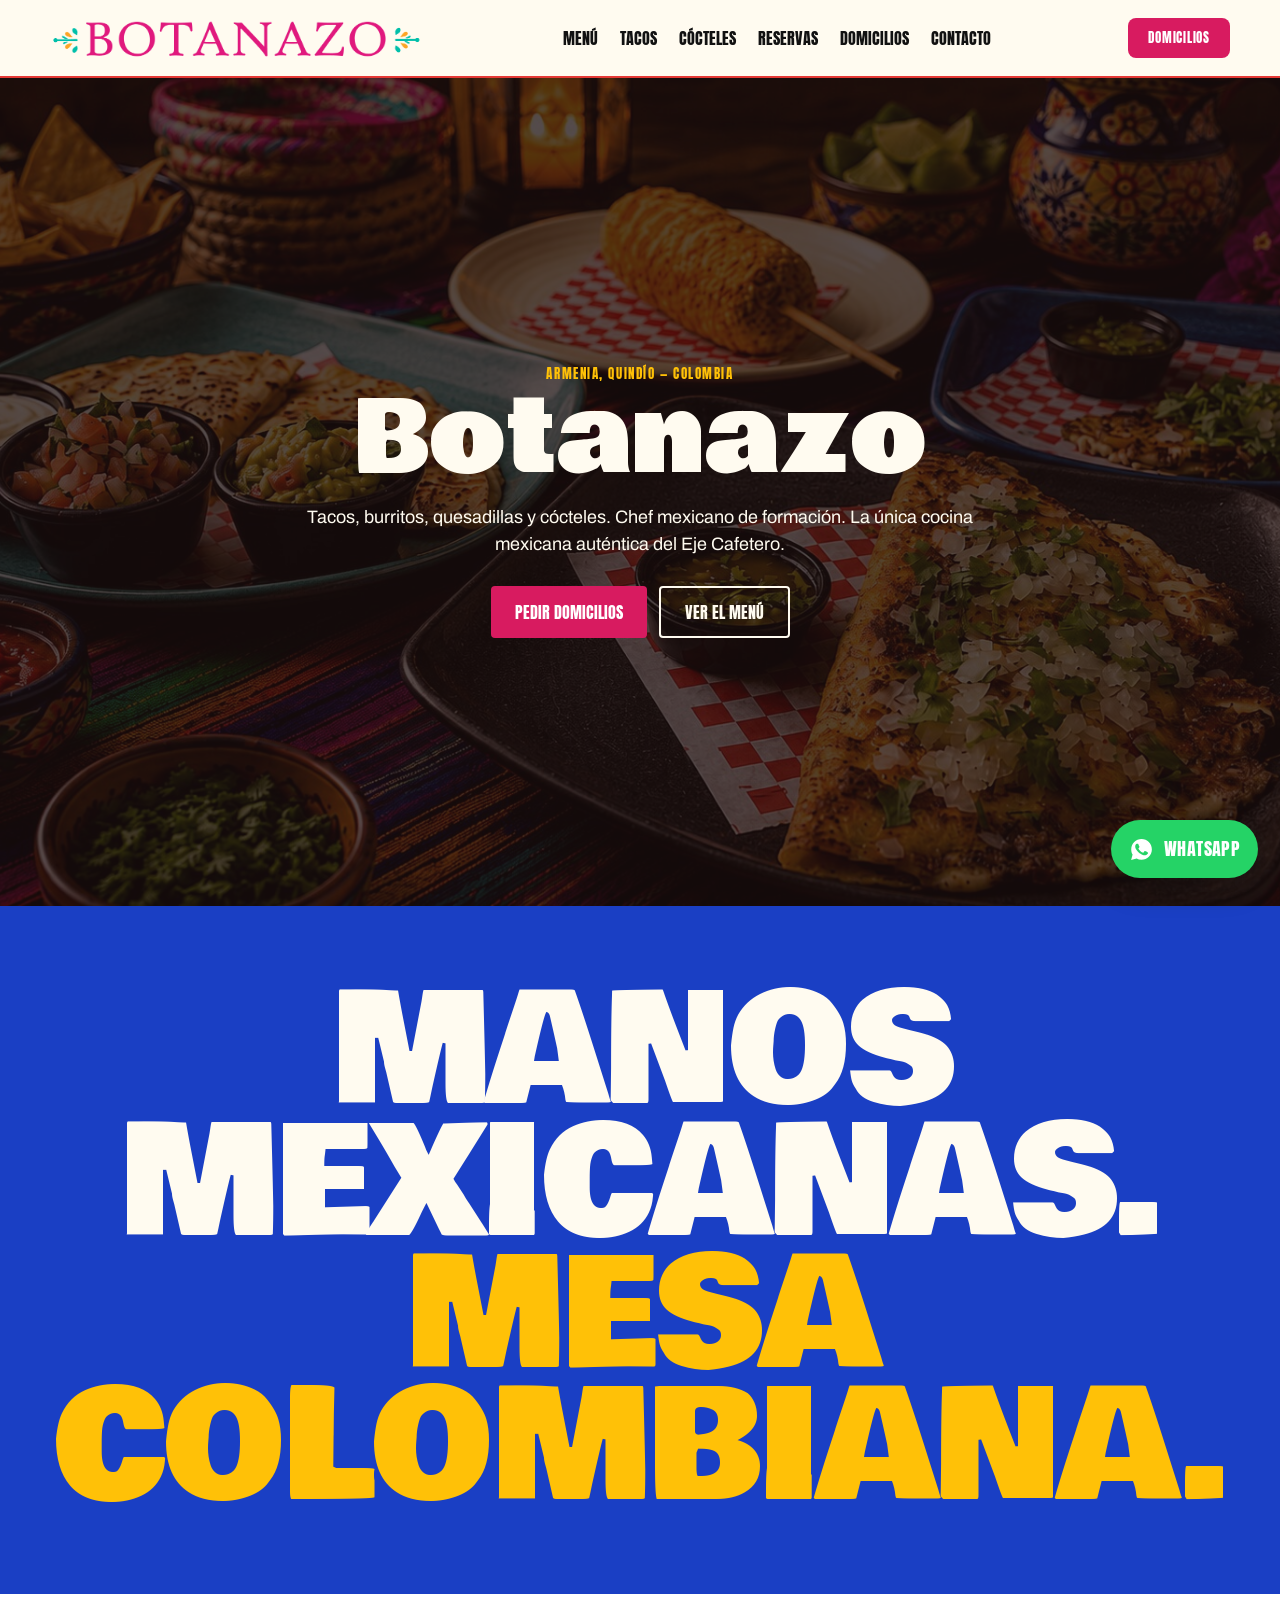
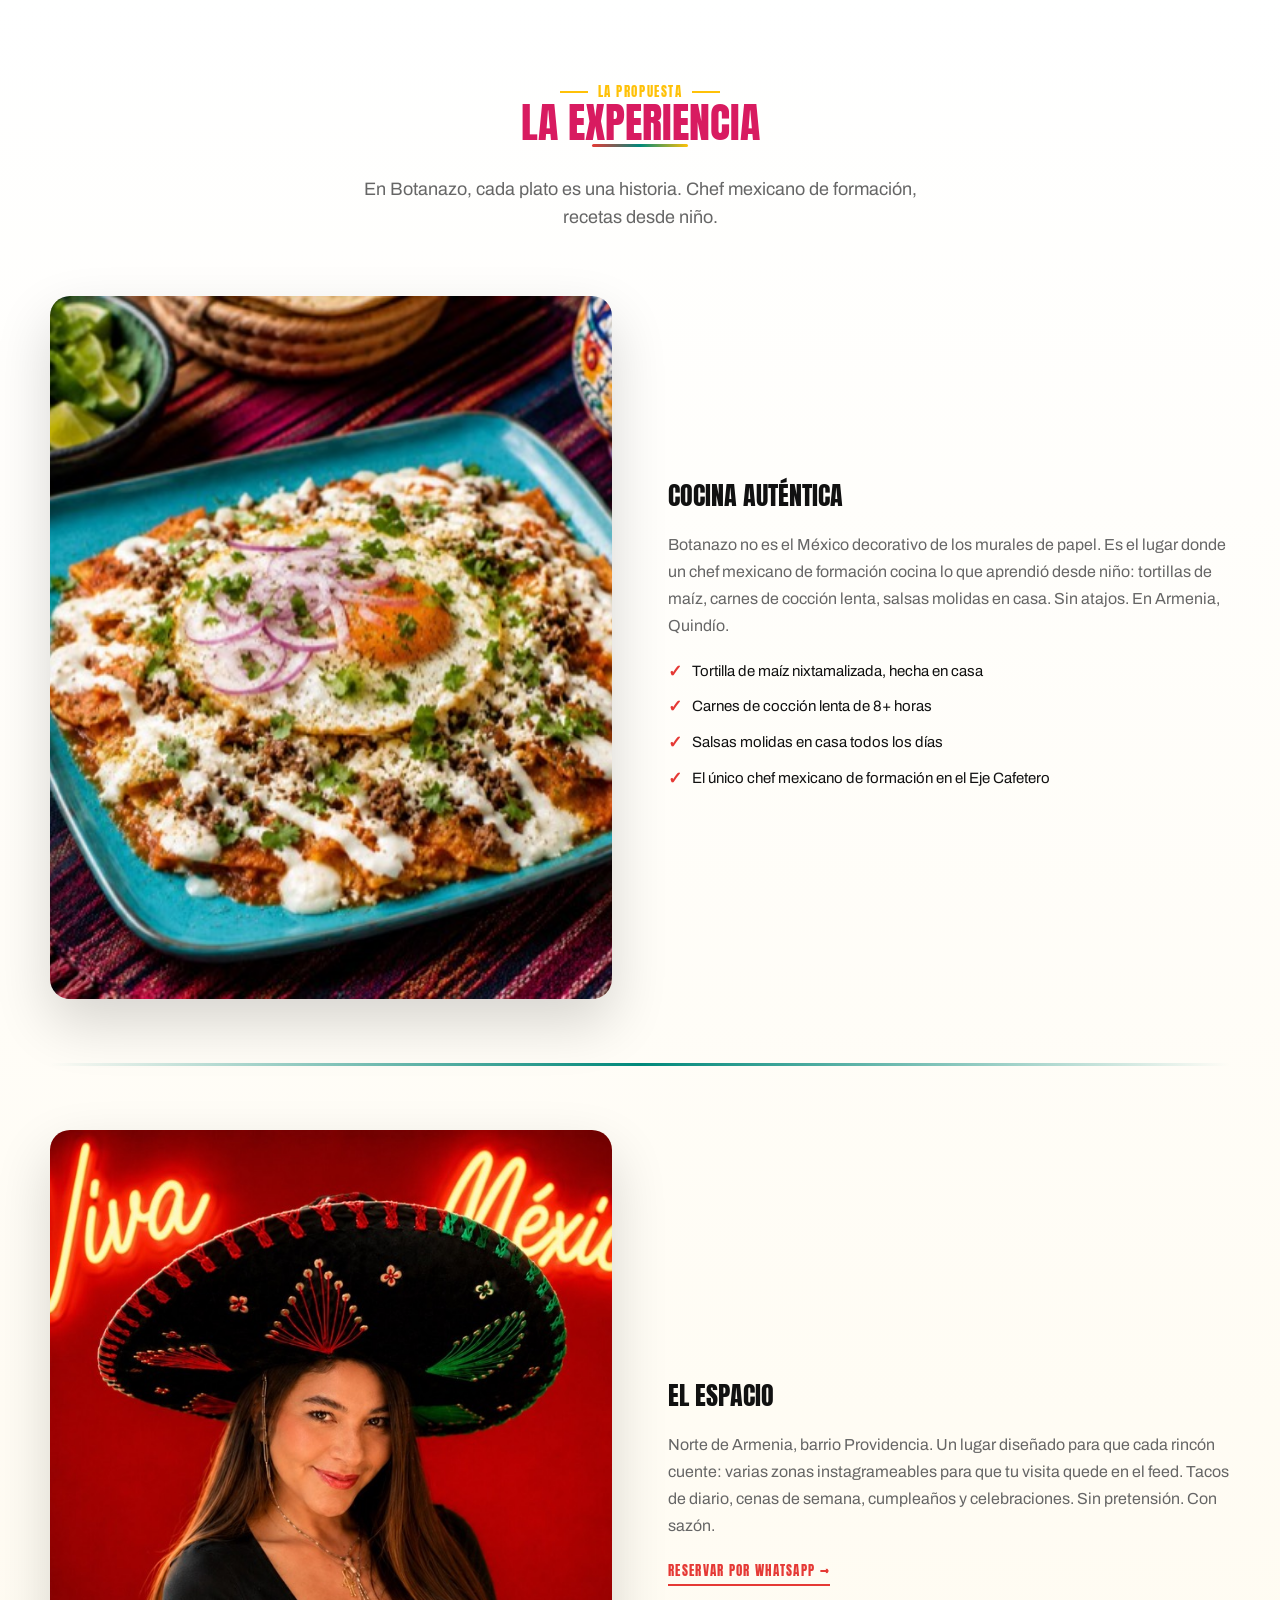
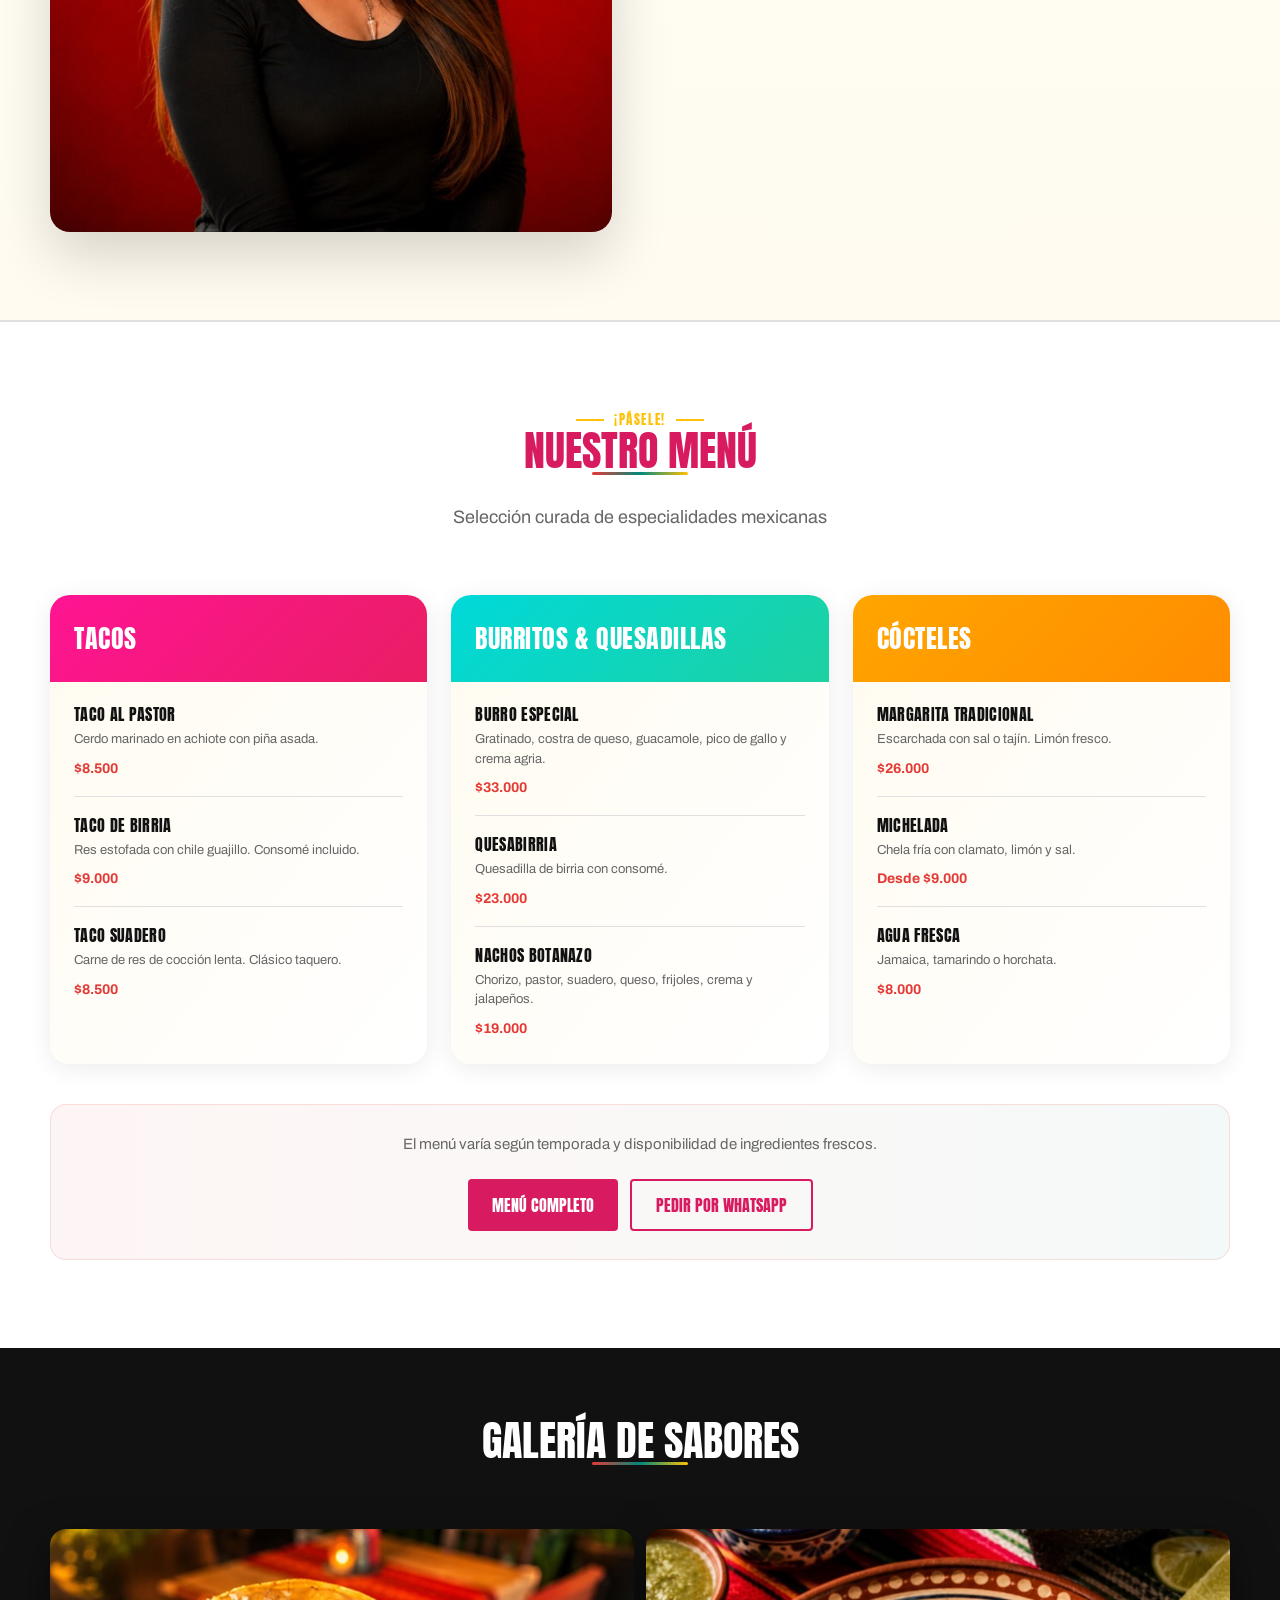
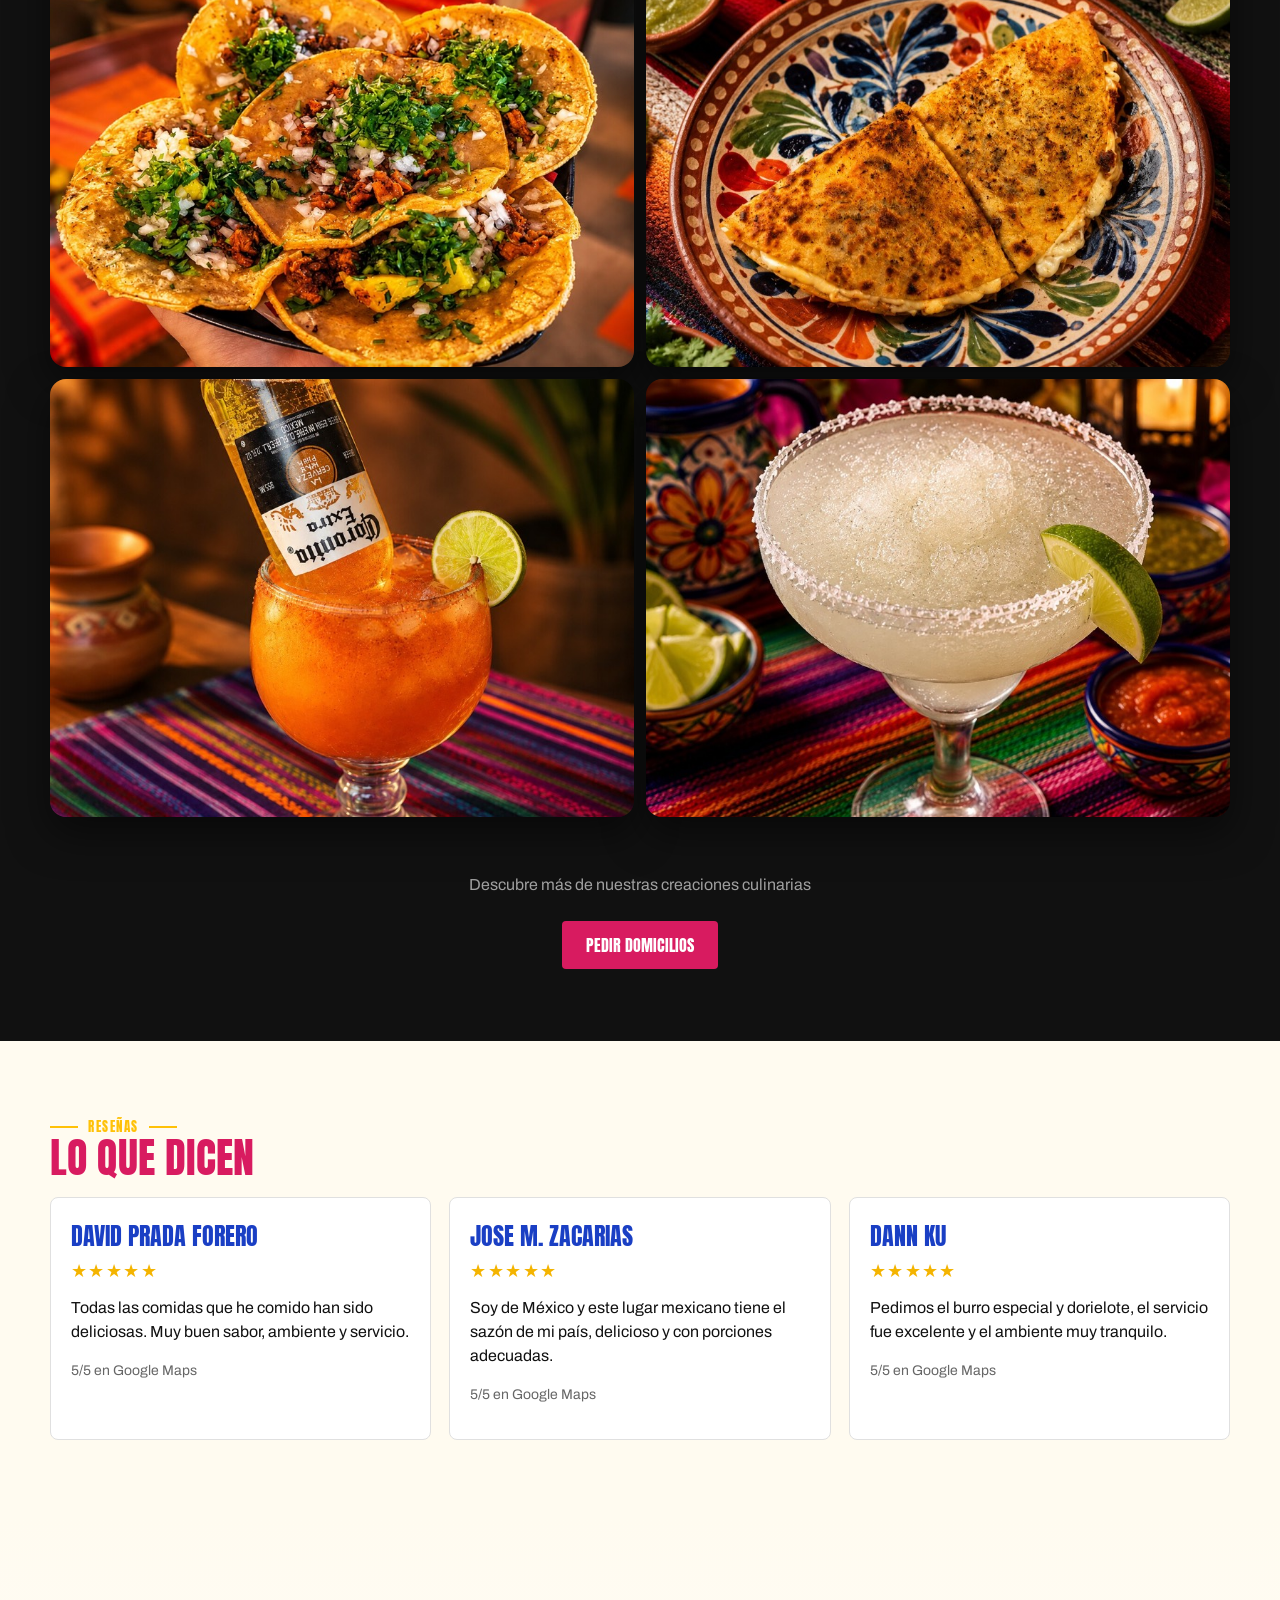
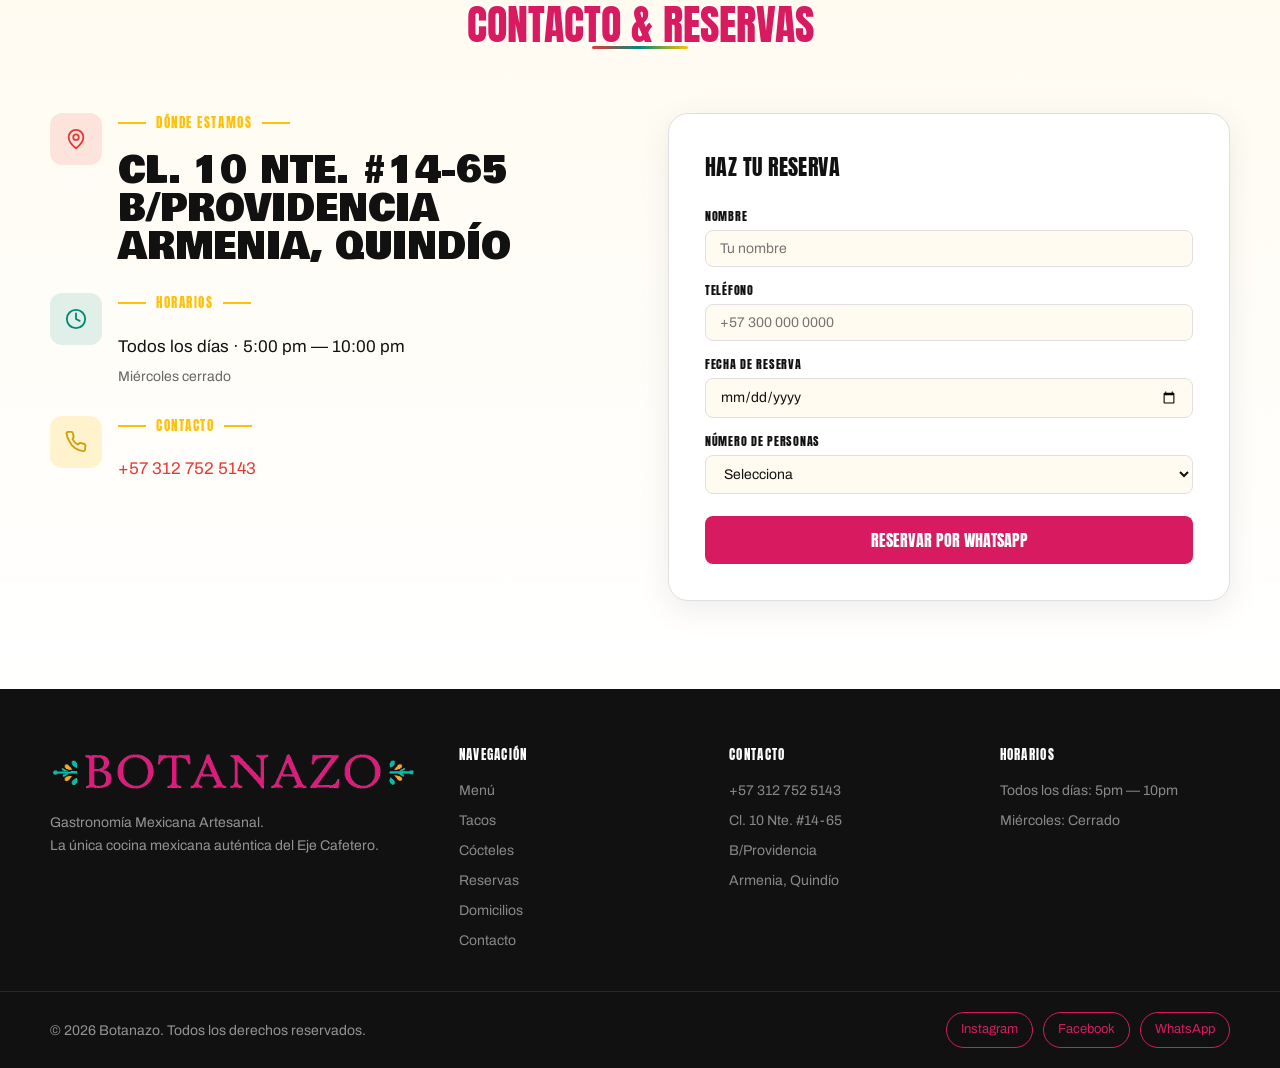
==== commit 47b93838: "Sync menu prices across public pages" ====
--- a/public/index.html
+++ b/public/index.html
@@ -1,6 +1,13 @@
 <!doctype html>
 <html lang="es">
   <head>
+    <!-- Google Tag Manager -->
+    <script>(function(w,d,s,l,i){w[l]=w[l]||[];w[l].push({'gtm.start':
+    new Date().getTime(),event:'gtm.js'});var f=d.getElementsByTagName(s)[0],
+    j=d.createElement(s),dl=l!='dataLayer'?'&l='+l:'';j.async=true;j.src=
+    'https://www.googletagmanager.com/gtm.js?id='+i+dl;f.parentNode.insertBefore(j,f);
+    })(window,document,'script','dataLayer','GTM-TNJ45R7K');</script>
+    <!-- End Google Tag Manager -->
     <meta charset="utf-8" />
     <meta name="viewport" content="width=device-width, initial-scale=1" />
     <title>Botanazo | Restaurante mexicano en Armenia, Quindío</title>
@@ -14,8 +21,28 @@
     <link rel="icon" type="image/png" sizes="96x96" href="./assets/favicon_io/favicon-96x96.png" />
     <link rel="apple-touch-icon" sizes="180x180" href="./assets/favicon_io/apple-touch-icon.png" />
     <link rel="manifest" href="./assets/favicon_io/site.webmanifest" />
+    <!-- Meta Pixel Code -->
+    <script>
+      !function(f,b,e,v,n,t,s)
+      {if(f.fbq)return;n=f.fbq=function(){n.callMethod?
+      n.callMethod.apply(n,arguments):n.queue.push(arguments)};
+      if(!f._fbq)f._fbq=n;n.push=n;n.loaded=!0;n.version='2.0';
+      n.queue=[];t=b.createElement(e);t.async=!0;
+      t.src=v;s=b.getElementsByTagName(e)[0];
+      s.parentNode.insertBefore(t,s)}(window, document,'script',
+      'https://connect.facebook.net/en_US/fbevents.js');
+      fbq('init', '844948815068828');
+      fbq('track', 'PageView');
+    </script>
+    <!-- End Meta Pixel Code -->
   </head>
   <body>
+    <!-- Google Tag Manager (noscript) -->
+    <noscript><iframe src="https://www.googletagmanager.com/ns.html?id=GTM-TNJ45R7K" height="0" width="0" style="display:none;visibility:hidden"></iframe></noscript>
+    <!-- End Google Tag Manager (noscript) -->
+    <!-- Meta Pixel Code -->
+    <noscript><img height="1" width="1" style="display:none" src="https://www.facebook.com/tr?id=844948815068828&ev=PageView&noscript=1" /></noscript>
+    <!-- End Meta Pixel Code -->
 
     <!-- HEADER -->
     <header class="site-header">
@@ -115,17 +142,17 @@
                 <div class="t-mcard-item">
                   <div class="t-mcard-name">Taco al pastor</div>
                   <p>Cerdo marinado en achiote con piña asada.</p>
-                  <span class="t-mcard-price">$7.000</span>
+                  <span class="t-mcard-price">$8.500</span>
                 </div>
                 <div class="t-mcard-item">
                   <div class="t-mcard-name">Taco de birria</div>
                   <p>Res estofada con chile guajillo. Consomé incluido.</p>
-                  <span class="t-mcard-price">$8.000</span>
+                  <span class="t-mcard-price">$9.000</span>
                 </div>
                 <div class="t-mcard-item">
                   <div class="t-mcard-name">Taco suadero</div>
                   <p>Carne de res de cocción lenta. Clásico taquero.</p>
-                  <span class="t-mcard-price">$8.000</span>
+                  <span class="t-mcard-price">$8.500</span>
                 </div>
               </div>
             </div>
@@ -136,17 +163,17 @@
                 <div class="t-mcard-item">
                   <div class="t-mcard-name">Burro especial</div>
                   <p>Gratinado, costra de queso, guacamole, pico de gallo y crema agria.</p>
-                  <span class="t-mcard-price">$30.000</span>
+                  <span class="t-mcard-price">$33.000</span>
                 </div>
                 <div class="t-mcard-item">
                   <div class="t-mcard-name">Quesabirria</div>
                   <p>Quesadilla de birria con consomé.</p>
-                  <span class="t-mcard-price">$21.000</span>
+                  <span class="t-mcard-price">$23.000</span>
                 </div>
                 <div class="t-mcard-item">
                   <div class="t-mcard-name">Nachos Botanazo</div>
                   <p>Chorizo, pastor, suadero, queso, frijoles, crema y jalapeños.</p>
-                  <span class="t-mcard-price">$17.000</span>
+                  <span class="t-mcard-price">$19.000</span>
                 </div>
               </div>
             </div>
@@ -157,17 +184,17 @@
                 <div class="t-mcard-item">
                   <div class="t-mcard-name">Margarita tradicional</div>
                   <p>Escarchada con sal o tajín. Limón fresco.</p>
-                  <span class="t-mcard-price">$23.000</span>
+                  <span class="t-mcard-price">$26.000</span>
                 </div>
                 <div class="t-mcard-item">
                   <div class="t-mcard-name">Michelada</div>
                   <p>Chela fría con clamato, limón y sal.</p>
-                  <span class="t-mcard-price">$14.000</span>
+                  <span class="t-mcard-price">Desde $9.000</span>
                 </div>
                 <div class="t-mcard-item">
                   <div class="t-mcard-name">Agua fresca</div>
                   <p>Jamaica, tamarindo o horchata.</p>
-                  <span class="t-mcard-price">$7.000</span>
+                  <span class="t-mcard-price">$8.000</span>
                 </div>
               </div>
             </div>
@@ -372,6 +399,6 @@
     </footer>
 
     <a class="whatsapp-float" href="https://wa.me/573127525143" target="_blank" rel="noopener noreferrer" aria-label="Escribir a Botanazo por WhatsApp"><svg viewBox="0 0 24 24" fill="currentColor" aria-hidden="true"><path d="M12.04 2C6.58 2 2.13 6.45 2.13 11.91c0 1.75.46 3.45 1.33 4.95L2.05 22l5.28-1.38a9.86 9.86 0 0 0 4.71 1.2h.01c5.46 0 9.91-4.45 9.91-9.91C21.96 6.45 17.51 2 12.04 2Zm5.76 14.15c-.24.68-1.22 1.25-1.98 1.42-.53.11-1.23.2-3.57-.77-3-1.24-4.93-4.29-5.08-4.49-.14-.2-1.21-1.61-1.21-3.07 0-1.46.76-2.18 1.03-2.48.27-.3.59-.38.79-.38h.57c.18.01.43-.07.67.51.26.63.87 2.13.94 2.28.08.15.13.33.03.53-.1.2-.15.33-.3.51-.15.18-.32.4-.46.54-.15.15-.31.31-.13.61.18.3.79 1.3 1.69 2.1 1.16 1.03 2.14 1.35 2.44 1.5.3.15.48.13.66-.08.18-.2.76-.89.97-1.19.2-.3.4-.25.68-.15.28.1 1.78.84 2.08.99.3.15.51.23.59.36.07.13.07.73-.17 1.41Z"/></svg><span>WhatsApp</span></a>
-    <script src="./script.js?v=11"></script>
+    <script src="./script.js?v=13"></script>
   </body>
 </html>
